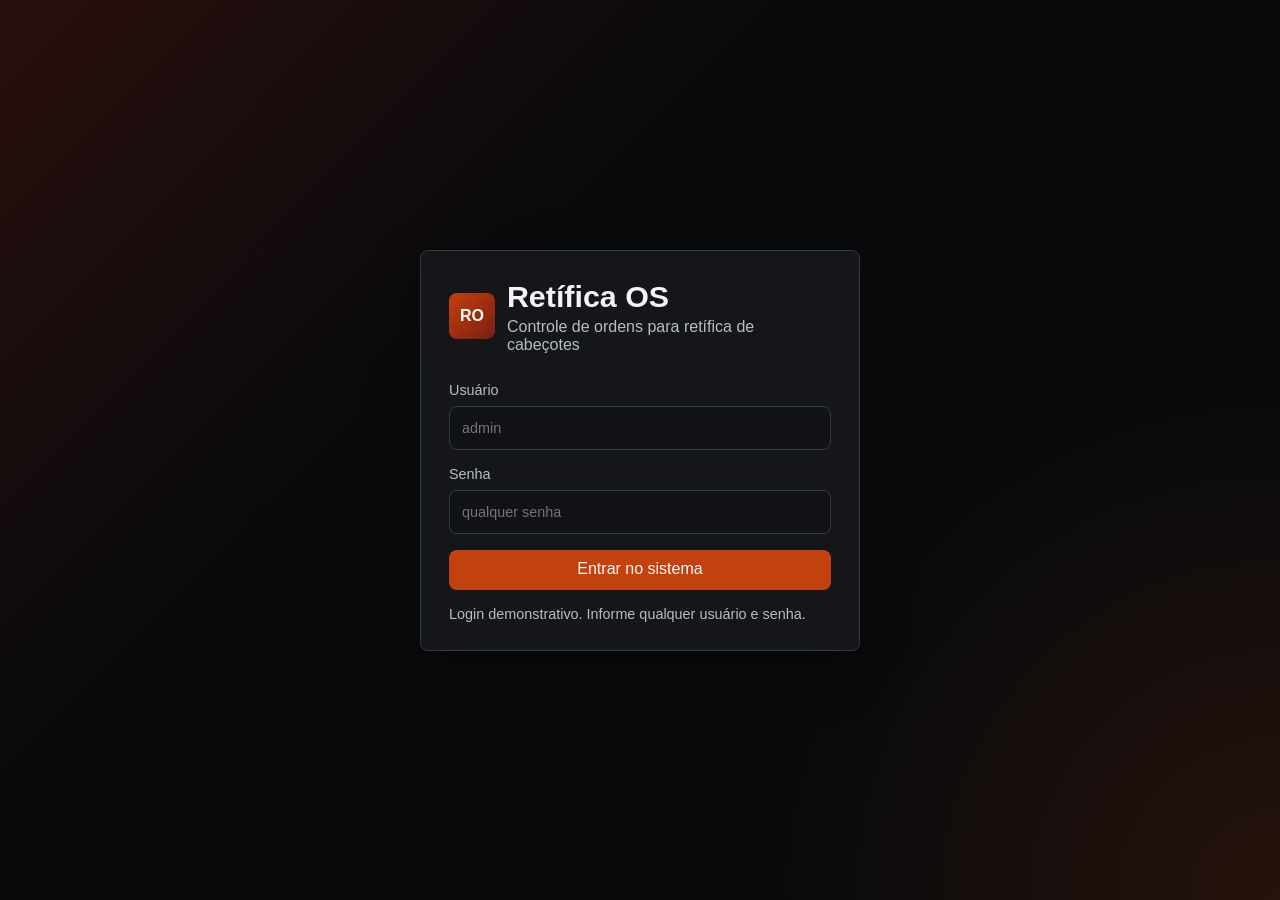
==== ajuda.html @ 6acfd4d7 "ajuste impressao os uma folha" ====
<!DOCTYPE html>
<html lang="pt-BR">
<head>
  <meta charset="UTF-8">
  <meta name="viewport" content="width=device-width, initial-scale=1.0">
  <title>Retífica OS | Ajuda</title>
  <link rel="stylesheet" href="css/style.css">
</head>
<body>
  <aside class="sidebar">
    <a class="brand-inline" href="dashboard.html"><span>RO</span> Retífica OS</a>
    <nav class="nav-menu">
      <a href="dashboard.html">Dashboard</a>
      <a href="nova-os.html">Nova OS</a>
      <a href="servicos.html">Serviços</a>
      <a href="clientes.html">Clientes</a>
      <a href="financeiro.html">Financeiro</a>
      <a href="configuracoes.html">Configurações</a>
      <a class="active" href="ajuda.html">Ajuda</a>
    </nav>
    <button class="btn btn-ghost logout-button" type="button">Sair</button>
  </aside>

  <main class="app-main">
    <header class="page-header">
      <div>
        <p class="eyebrow">Guia rápido</p>
        <h1>Como usar o sistema</h1>
      </div>
    </header>

    <section class="help-grid">
      <article class="help-card">
        <h2>Dashboard</h2>
        <p>Mostra visão geral da retífica, serviços em andamento, valores a receber e pendências.</p>
      </article>
      <article class="help-card">
        <h2>Nova OS</h2>
        <p>Cadastra uma nova ordem de serviço com cliente, veículo, peça, serviço, valores e previsão.</p>
      </article>
      <article class="help-card">
        <h2>Serviços</h2>
        <p>Lista todas as OS, permite editar, imprimir, enviar WhatsApp, alterar status e marcar como pago.</p>
      </article>
      <article class="help-card">
        <h2>Clientes</h2>
        <p>Mostra clientes agrupados por telefone e histórico completo de serviços.</p>
      </article>
      <article class="help-card">
        <h2>Financeiro</h2>
        <p>Controla recebido, pendente, OS pagas, OS parciais, exportação de relatórios e impressão.</p>
      </article>
      <article class="help-card">
        <h2>Configurações</h2>
        <p>Personaliza nome da empresa, telefone, endereço, CNPJ, logo e dados da impressão.</p>
      </article>
      <article class="help-card">
        <h2>Backup</h2>
        <p>Permite exportar e importar os dados do sistema para evitar perda.</p>
      </article>
    </section>

    <section class="content-section help-section">
      <div class="section-heading">
        <div>
          <p class="eyebrow">Operação</p>
          <h2>Fluxo recomendado</h2>
        </div>
      </div>
      <ol class="help-steps">
        <li>Cadastrar OS</li>
        <li>Atualizar status do serviço</li>
        <li>Avisar cliente pelo WhatsApp</li>
        <li>Marcar pagamento</li>
        <li>Consultar histórico</li>
        <li>Exportar relatório ou imprimir quando precisar</li>
        <li>Fazer backup regularmente</li>
      </ol>
    </section>

    <section class="content-section help-section help-warning">
      <div class="section-heading">
        <div>
          <p class="eyebrow">Atenção</p>
          <h2>Avisos importantes</h2>
        </div>
      </div>
      <ul class="help-list">
        <li>Enquanto o sistema estiver local, os dados ficam salvos neste navegador.</li>
        <li>Use o backup para guardar uma cópia dos dados.</li>
        <li>Antes de trocar de computador ou navegador, exporte um backup.</li>
        <li>Futuramente o sistema pode ser conectado à nuvem com login.</li>
      </ul>
    </section>
  </main>

  <script src="js/storage.js"></script>
  <script src="js/app.js"></script>
</body>
</html>
---- css/style.css ----
:root {
  --bg: #090a0c;
  --panel: #14171c;
  --panel-strong: #20252c;
  --line: #343a44;
  --text: #f3f4f6;
  --muted: #b6bdc8;
  --accent: #c2410c;
  --accent-dark: #7c1d12;
  --success: #22c55e;
  --warning: #f59e0b;
  --danger: #ef4444;
  --radius: 8px;
  --shadow: 0 18px 50px rgba(0, 0, 0, 0.35);
}

html {
  scroll-padding-top: 96px;
}

* {
  box-sizing: border-box;
}

body {
  margin: 0;
  min-height: 100vh;
  overflow-y: auto;
  background:
    linear-gradient(180deg, rgba(194, 65, 12, 0.08), transparent 240px),
    var(--bg);
  color: var(--text);
  font-family: Arial, Helvetica, sans-serif;
  letter-spacing: 0;
}

a {
  color: inherit;
  text-decoration: none;
}

button,
input,
select,
textarea {
  font: inherit;
}

input,
select,
textarea {
  width: 100%;
  min-height: 44px;
  margin-top: 8px;
  border: 1px solid var(--line);
  border-radius: var(--radius);
  background: #101216;
  color: var(--text);
  padding: 11px 12px;
  outline: none;
}

input[readonly] {
  color: var(--muted);
  background: #0d0f12;
}

textarea {
  resize: vertical;
}

input:focus,
select:focus,
textarea:focus {
  border-color: var(--accent);
  box-shadow: 0 0 0 3px rgba(194, 65, 12, 0.18);
}

label {
  color: var(--muted);
  font-size: 0.9rem;
}

.login-page {
  display: grid;
  place-items: center;
  padding: 24px;
  background:
    linear-gradient(135deg, rgba(124, 29, 18, 0.28), transparent 36%),
    radial-gradient(circle at bottom right, rgba(194, 65, 12, 0.16), transparent 32%),
    var(--bg);
}

.login-shell {
  width: min(100%, 440px);
}

.login-panel,
.panel,
.content-section {
  border: 1px solid var(--line);
  border-radius: var(--radius);
  background: rgba(21, 23, 27, 0.94);
  box-shadow: var(--shadow);
}

.login-panel {
  padding: 28px;
}

.brand-block,
.brand-inline {
  display: flex;
  align-items: center;
  gap: 12px;
}

.brand-block {
  margin-bottom: 28px;
}

.brand-block h1 {
  margin: 0;
  font-size: 1.9rem;
}

.brand-block p {
  margin: 4px 0 0;
  color: var(--muted);
}

.brand-mark,
.brand-inline span {
  display: inline-grid;
  place-items: center;
  width: 46px;
  height: 46px;
  border-radius: var(--radius);
  background: linear-gradient(135deg, var(--accent), var(--accent-dark));
  color: #fff;
  font-weight: 800;
}

.form-stack {
  display: grid;
  gap: 16px;
}

.helper-text {
  margin: 0;
  color: var(--muted);
  font-size: 0.9rem;
}

.btn {
  display: inline-flex;
  align-items: center;
  justify-content: center;
  min-height: 40px;
  border: 1px solid transparent;
  border-radius: var(--radius);
  padding: 9px 15px;
  color: #fff;
  cursor: pointer;
  line-height: 1.15;
  white-space: nowrap;
  transition: transform 0.18s ease, background 0.18s ease, border 0.18s ease;
}

.btn:hover {
  transform: translateY(-1px);
}

.btn-primary {
  background: var(--accent);
}

.btn-primary:hover {
  background: #ea580c;
}

.btn-secondary {
  background: var(--panel-strong);
  border-color: var(--line);
}

.btn-danger {
  background: rgba(239, 68, 68, 0.16);
  border-color: rgba(239, 68, 68, 0.38);
  color: #fecaca;
}

.btn-whatsapp {
  background: rgba(34, 197, 94, 0.16);
  border-color: rgba(34, 197, 94, 0.38);
  color: #bbf7d0;
}

.btn-ghost {
  background: transparent;
  border-color: var(--line);
}

.btn-mini {
  min-height: 36px;
  border-color: rgba(42, 47, 55, 0.9);
  background: rgba(255, 255, 255, 0.04);
  color: var(--muted);
  padding: 7px 11px;
  font-size: 0.82rem;
}

.money-value {
  display: inline-block;
  white-space: nowrap;
  word-break: keep-all;
  overflow-wrap: normal;
  hyphens: none;
}

.order-card,
.finance-order,
.client-summary,
.history-order,
.overview-card,
table {
  overflow-wrap: normal;
  word-break: normal;
  hyphens: none;
}

.order-card p,
.finance-order p,
.client-summary p,
.history-order p,
.overview-card p,
td,
th {
  overflow-wrap: normal;
  word-break: normal;
  hyphens: none;
}

.btn-mini:hover {
  color: var(--text);
  border-color: rgba(194, 65, 12, 0.5);
}

.btn-mini-success {
  border-color: rgba(34, 197, 94, 0.32);
  background: rgba(34, 197, 94, 0.12);
  color: #bbf7d0;
}

.btn-mini-danger {
  border-color: rgba(239, 68, 68, 0.32);
  background: rgba(239, 68, 68, 0.12);
  color: #fecaca;
}

.btn-mini-whatsapp {
  border-color: rgba(34, 197, 94, 0.32);
  background: rgba(34, 197, 94, 0.12);
  color: #bbf7d0;
}

.sidebar {
  position: sticky;
  top: 0;
  z-index: 10;
  display: flex;
  align-items: center;
  gap: 16px;
  min-height: 72px;
  padding: 14px 18px;
  border-bottom: 1px solid var(--line);
  background: rgba(11, 12, 14, 0.96);
  backdrop-filter: blur(12px);
}

.brand-inline {
  margin-right: auto;
  font-weight: 800;
}

.brand-inline span {
  width: 38px;
  height: 38px;
  font-size: 0.85rem;
}

.nav-menu {
  display: flex;
  gap: 6px;
  overflow-x: auto;
}

.nav-menu a {
  border-radius: var(--radius);
  color: var(--muted);
  padding: 10px 12px;
  white-space: nowrap;
}

.nav-menu a.active,
.nav-menu a:hover {
  background: var(--panel-strong);
  color: var(--text);
}

.app-main {
  width: min(1180px, 100%);
  margin: 0 auto;
  overflow: visible;
  padding: 36px 18px 96px;
}

.main-content {
  overflow: visible;
}

.page-header,
.section-heading {
  display: flex;
  align-items: center;
  justify-content: space-between;
  gap: 16px;
  margin-bottom: 24px;
}

.page-header {
  min-height: 54px;
}

.page-header .btn {
  flex: 0 0 auto;
}

.page-header h1,
.section-heading h2 {
  margin: 0;
}

.eyebrow {
  margin: 0 0 6px;
  color: var(--accent);
  font-size: 0.78rem;
  font-weight: 800;
  text-transform: uppercase;
}

.metrics-grid,
.orders-grid {
  display: grid;
  gap: 14px;
}

.metrics-grid {
  grid-template-columns: repeat(auto-fit, minmax(210px, 1fr));
  margin-bottom: 24px;
}

.metric-card,
.order-card,
.client-card {
  border: 1px solid var(--line);
  border-radius: var(--radius);
  background: linear-gradient(180deg, rgba(28, 32, 38, 0.96), rgba(18, 20, 24, 0.96));
  padding: 18px;
}

.metric-card {
  position: relative;
  overflow: hidden;
  min-height: 118px;
  padding: 20px 20px 18px;
}

.metric-card::before {
  content: "";
  position: absolute;
  inset: 0 auto 0 0;
  width: 4px;
  background: var(--accent);
}

.metric-card.alert::before {
  background: var(--warning);
}

.metric-card.alert {
  border-color: rgba(245, 158, 11, 0.42);
}

.metric-card.alert::after {
  border-color: rgba(245, 158, 11, 0.28);
  background: rgba(245, 158, 11, 0.12);
}

.metric-card.success::before {
  background: var(--success);
}

.metric-card.success::after {
  border-color: rgba(34, 197, 94, 0.26);
  background: rgba(34, 197, 94, 0.1);
}

.metric-card.warning::before {
  background: var(--warning);
}

.metric-card.danger::before {
  background: var(--danger);
}

.metric-card.danger {
  border-color: rgba(239, 68, 68, 0.42);
}

.metric-card::after {
  content: "";
  position: absolute;
  right: 16px;
  top: 16px;
  width: 38px;
  height: 38px;
  border: 1px solid rgba(194, 65, 12, 0.24);
  border-radius: var(--radius);
  background: rgba(194, 65, 12, 0.1);
}

.metric-card span {
  color: var(--muted);
  font-size: 0.88rem;
}

.metric-card strong {
  display: block;
  margin-top: 10px;
  padding-right: 44px;
  font-size: clamp(1.55rem, 3vw, 2rem);
  line-height: 1.1;
  overflow-wrap: normal;
}

.content-section {
  padding: 18px;
}

.content-section:last-child {
  margin-bottom: 36px;
}

.overview-section,
.demo-section {
  margin-bottom: 18px;
}

.overview-section {
  overflow: visible;
}

.overview-grid {
  display: grid;
  grid-template-columns: repeat(4, minmax(180px, 1fr));
  gap: 14px;
}

.overview-card {
  border: 1px solid rgba(52, 58, 68, 0.92);
  border-radius: var(--radius);
  background: rgba(9, 10, 12, 0.34);
  min-width: 0;
  min-height: 126px;
  padding: 15px;
}

.overview-card span {
  color: var(--muted);
  font-size: 0.78rem;
  font-weight: 800;
  text-transform: uppercase;
}

.overview-card strong {
  display: block;
  margin-top: 8px;
  font-size: 1.35rem;
  line-height: 1.1;
  min-width: 0;
  overflow: hidden;
  text-overflow: ellipsis;
  white-space: nowrap;
}

.overview-card p {
  display: -webkit-box;
  -webkit-box-orient: vertical;
  -webkit-line-clamp: 2;
  overflow: hidden;
  margin: 8px 0 0;
  color: var(--muted);
  font-size: 0.88rem;
  line-height: 1.35;
  word-break: normal;
  overflow-wrap: normal;
  hyphens: none;
}

.demo-section {
  display: flex;
  align-items: center;
  justify-content: space-between;
  gap: 18px;
  border-style: dashed;
  background: rgba(20, 23, 28, 0.72);
  padding: 20px;
}

.demo-section h2,
.demo-section p {
  margin: 0;
}

.demo-section p {
  margin-top: 6px;
  color: var(--muted);
  line-height: 1.45;
  max-width: 640px;
}

.demo-actions {
  display: flex;
  flex-wrap: wrap;
  justify-content: flex-end;
  gap: 10px;
  flex: 0 0 auto;
}

.demo-actions .btn {
  white-space: nowrap;
}

.section-heading a {
  color: var(--accent);
  font-weight: 700;
}

.table-wrap {
  overflow-x: auto;
  margin-bottom: 8px;
  padding-bottom: 10px;
  -webkit-overflow-scrolling: touch;
}

.table-wrap table {
  min-width: 760px;
}

table {
  width: 100%;
  border-collapse: collapse;
  table-layout: auto;
}

th,
td {
  border-bottom: 1px solid var(--line);
  padding: 13px 10px;
  text-align: left;
  vertical-align: middle;
}

th:first-child,
td:first-child {
  min-width: 128px;
  white-space: nowrap;
  word-break: keep-all;
  overflow-wrap: normal;
  hyphens: none;
}

td:first-child {
  color: #fed7aa;
  font-weight: 800;
}

td .badge + .badge,
td .badge + span.badge {
  margin-left: 6px;
}

th {
  color: var(--muted);
  font-size: 0.85rem;
}

.os-form {
  display: grid;
  gap: 16px;
}

.form-section {
  border: 1px solid var(--line);
  border-radius: var(--radius);
  background: linear-gradient(180deg, rgba(28, 32, 38, 0.96), rgba(18, 20, 24, 0.96));
  box-shadow: var(--shadow);
  padding: 18px;
}

.form-section-title {
  display: flex;
  align-items: center;
  gap: 10px;
  margin-bottom: 16px;
}

.form-section-title span {
  display: inline-grid;
  place-items: center;
  width: 34px;
  height: 34px;
  border-radius: var(--radius);
  background: rgba(194, 65, 12, 0.16);
  color: #fed7aa;
  font-size: 0.8rem;
  font-weight: 800;
}

.form-section-title h2 {
  margin: 0;
  font-size: 1.05rem;
}

.form-grid {
  display: grid;
  grid-template-columns: repeat(2, minmax(0, 1fr));
  gap: 16px;
  padding: 0;
}

.full-width {
  grid-column: 1 / -1;
}

.form-actions {
  display: flex;
  flex-wrap: wrap;
  align-items: center;
  gap: 10px;
}

.settings-logo-row {
  display: flex;
  align-items: center;
  gap: 18px;
}

.logo-preview {
  display: grid;
  flex: 0 0 auto;
  place-items: center;
  width: 96px;
  height: 96px;
  border: 1px solid rgba(194, 65, 12, 0.34);
  border-radius: var(--radius);
  background: rgba(194, 65, 12, 0.14);
  color: #fed7aa;
  font-size: 1.2rem;
  font-weight: 800;
  overflow: hidden;
}

.logo-preview img {
  width: 100%;
  height: 100%;
  object-fit: contain;
  background: #fff;
}

.file-button {
  position: relative;
  overflow: hidden;
}

.file-button input {
  position: absolute;
  inset: 0;
  opacity: 0;
  cursor: pointer;
}

.sticky-actions {
  position: sticky;
  bottom: 0;
  z-index: 5;
  margin-top: 2px;
  padding: 14px;
  border: 1px solid var(--line);
  border-radius: var(--radius);
  background: rgba(11, 12, 14, 0.94);
  backdrop-filter: blur(12px);
}

.filter-bar {
  display: flex;
  flex-wrap: wrap;
  align-items: end;
  gap: 14px;
  margin-bottom: 22px;
  padding: 16px;
  border: 1px solid var(--line);
  border-radius: var(--radius);
  background: linear-gradient(180deg, rgba(28, 32, 38, 0.96), rgba(18, 20, 24, 0.96));
}

.filter-bar label {
  min-width: 220px;
}

.wide-label {
  flex: 1;
}

.services-toolbar .search-label {
  flex-basis: 100%;
}

.orders-grid {
  grid-template-columns: repeat(auto-fit, minmax(min(100%, 390px), 500px));
  align-items: stretch;
  justify-content: start;
}

.compact-grid {
  grid-template-columns: repeat(auto-fit, minmax(240px, 1fr));
}

.finance-section {
  padding: 18px;
}

.reports-section,
.backup-section {
  margin-bottom: 22px;
}

.reports-section .section-heading,
.backup-section .section-heading {
  align-items: flex-start;
  margin-bottom: 16px;
}

.reports-section .section-heading p:not(.eyebrow),
.backup-section .section-heading p:not(.eyebrow) {
  margin: 6px 0 0;
  color: var(--muted);
  line-height: 1.45;
}

.reports-grid,
.backup-actions {
  display: grid;
  grid-template-columns: repeat(4, minmax(0, 1fr));
  gap: 10px;
}

.reports-subtitle {
  margin: 16px 0 10px;
  color: var(--muted);
  font-size: 0.82rem;
  letter-spacing: 0;
  text-transform: uppercase;
}

.reports-print-grid {
  grid-template-columns: repeat(2, minmax(0, 1fr));
}

.backup-actions {
  grid-template-columns: repeat(3, minmax(0, 1fr));
}

.reports-grid .btn,
.backup-actions .btn {
  min-height: 48px;
  border-color: rgba(194, 65, 12, 0.22);
  background: rgba(9, 10, 12, 0.34);
  color: var(--text);
}

.reports-grid .btn:hover,
.backup-actions .btn:hover {
  border-color: rgba(194, 65, 12, 0.56);
  background: rgba(194, 65, 12, 0.13);
}

.report-feedback {
  min-height: 20px;
  margin: 12px 0 0;
  color: #86efac;
  font-size: 0.88rem;
  font-weight: 700;
  opacity: 0;
  transition: opacity 0.18s ease;
}

.report-feedback.is-visible {
  opacity: 1;
}

.app-toast {
  position: fixed;
  right: 18px;
  bottom: 18px;
  z-index: 50;
  max-width: min(420px, calc(100vw - 36px));
  border: 1px solid rgba(34, 197, 94, 0.34);
  border-radius: var(--radius);
  background: rgba(13, 18, 16, 0.96);
  box-shadow: var(--shadow);
  color: #bbf7d0;
  padding: 12px 14px;
  font-size: 0.92rem;
  font-weight: 700;
  opacity: 0;
  pointer-events: none;
  transform: translateY(10px);
  transition: opacity 0.18s ease, transform 0.18s ease;
}

.app-toast.is-visible {
  opacity: 1;
  transform: translateY(0);
}

.sr-only {
  position: absolute;
  width: 1px;
  height: 1px;
  margin: -1px;
  border: 0;
  padding: 0;
  overflow: hidden;
  clip: rect(0, 0, 0, 0);
  white-space: nowrap;
}

.finance-list {
  display: grid;
  gap: 14px;
}

.finance-order {
  border: 1px solid var(--line);
  border-radius: var(--radius);
  background: linear-gradient(180deg, rgba(28, 32, 38, 0.96), rgba(18, 20, 24, 0.96));
  padding: 16px;
}

.finance-order.has-pending {
  border-left: 4px solid var(--warning);
}

.finance-order-head {
  display: flex;
  align-items: flex-start;
  justify-content: space-between;
  gap: 14px;
  margin-bottom: 12px;
}

.finance-order-head h3 {
  margin: 0;
  font-size: 1.16rem;
}

.finance-order-head p {
  margin: 4px 0 0;
  color: var(--muted);
  white-space: nowrap;
  word-break: keep-all;
  overflow-wrap: normal;
  hyphens: none;
}

.clients-layout {
  display: grid;
  grid-template-columns: minmax(340px, 0.85fr) minmax(520px, 1.4fr);
  gap: 20px;
  align-items: stretch;
}

.client-list-panel,
.client-history-panel {
  display: flex;
  flex-direction: column;
  min-height: 0;
  border: 1px solid var(--line);
  border-radius: var(--radius);
  background: rgba(21, 23, 27, 0.72);
  box-shadow: var(--shadow);
}

.client-list-panel {
  max-height: calc(100vh - 300px);
  min-height: 520px;
  overflow: hidden;
}

.clientes-panel {
  max-height: calc(100vh - 300px);
  overflow-y: auto;
}

.client-history-panel,
.historico-panel,
.history-panel,
.history-list,
.client-history,
.history-content,
.historico-list,
.historico-content {
  height: auto !important;
  max-height: none !important;
  overflow: visible !important;
  overflow-y: visible !important;
}

.compact-heading {
  flex: 0 0 auto;
  margin-bottom: 0;
  border-bottom: 1px solid rgba(52, 58, 68, 0.86);
  padding: 14px 15px;
}

.compact-heading h2 {
  font-size: 1rem;
}

.clients-list {
  display: grid;
  align-content: start;
  flex: 1 1 auto;
  gap: 12px;
  min-height: 0;
  overflow-y: auto;
  padding: 14px;
  scrollbar-color: rgba(194, 65, 12, 0.5) rgba(9, 10, 12, 0.3);
  scrollbar-width: thin;
}

.clients-list::-webkit-scrollbar {
  width: 8px;
}

.clients-list::-webkit-scrollbar-track {
  background: rgba(9, 10, 12, 0.3);
}

.clients-list::-webkit-scrollbar-thumb {
  border-radius: 999px;
  background: rgba(194, 65, 12, 0.5);
}

.client-summary {
  display: block;
  width: 100%;
  border: 1px solid var(--line);
  border-radius: var(--radius);
  background: linear-gradient(180deg, rgba(28, 32, 38, 0.96), rgba(18, 20, 24, 0.96));
  color: var(--text);
  padding: 15px;
  text-align: left;
  transition: border-color 0.18s ease, transform 0.18s ease, box-shadow 0.18s ease;
}

.client-summary:hover,
.client-summary.is-active {
  border-color: rgba(194, 65, 12, 0.72);
  box-shadow: var(--shadow);
  transform: translateY(-1px);
}

.client-summary.has-pending {
  border-left: 4px solid var(--warning);
}

.client-summary h3,
.client-history-header h3 {
  margin: 0;
  font-size: 1.15rem;
}

.client-summary p,
.client-history-header p {
  margin: 4px 0 0;
  color: var(--muted);
  line-height: 1.35;
}

.client-history-header p,
.order-card .order-info-grid span:first-child,
.finance-order-head p {
  white-space: nowrap;
  word-break: keep-all;
  overflow-wrap: normal;
  hyphens: none;
}

.client-summary p strong {
  color: var(--text);
}

.client-summary .group-hint,
.client-summary .also-known {
  font-size: 0.84rem;
}

.client-summary .also-known {
  border-left: 3px solid rgba(194, 65, 12, 0.72);
  margin-top: 8px;
  padding-left: 9px;
  color: #fed7aa;
}

.client-summary-grid {
  display: grid;
  grid-template-columns: repeat(2, minmax(0, 1fr));
  gap: 8px;
  margin-top: 10px;
}

.client-summary-grid span {
  border: 1px solid rgba(42, 47, 55, 0.86);
  border-radius: var(--radius);
  background: rgba(11, 12, 14, 0.28);
  min-width: 0;
  padding: 8px 9px;
}

.client-summary-grid strong {
  display: block;
  margin-bottom: 4px;
  color: var(--muted);
  font-size: 0.7rem;
  text-transform: uppercase;
}

.client-pending-label,
.client-alert {
  display: inline-flex;
  align-items: center;
  gap: 4px;
  width: fit-content;
  margin-top: 12px;
  border: 1px solid rgba(245, 158, 11, 0.34);
  border-radius: 999px;
  background: rgba(245, 158, 11, 0.12);
  color: #fbbf24;
  padding: 6px 10px;
  font-size: 0.8rem;
  font-weight: 800;
}

.client-pending-label.success {
  border-color: rgba(34, 197, 94, 0.34);
  background: rgba(34, 197, 94, 0.12);
  color: #86efac;
}

.client-summary-footer {
  display: flex;
  flex-wrap: wrap;
  align-items: center;
  justify-content: space-between;
  gap: 10px;
  margin-top: 12px;
}

.client-summary-footer .btn {
  margin-left: auto;
}

.client-summary-footer .client-pending-label {
  margin-top: 0;
}

.client-alert {
  margin-top: 0;
}

.client-alert.success {
  border-color: rgba(34, 197, 94, 0.34);
  background: rgba(34, 197, 94, 0.12);
  color: #86efac;
}

.client-history-panel {
  position: static;
}

.client-history-content {
  display: grid;
  align-content: start;
  flex: 0 1 auto;
  gap: 14px;
  min-height: 0;
  height: auto !important;
  max-height: none !important;
  overflow: visible !important;
  overflow-y: visible !important;
  padding: 14px;
}

.client-history-panel > .empty-state {
  flex: 0 1 auto;
  min-height: 0;
  height: auto !important;
  max-height: none !important;
  margin: 14px;
  overflow: visible !important;
  overflow-y: visible !important;
}

.client-history-header,
.history-order {
  border: 1px solid var(--line);
  border-radius: var(--radius);
  background: linear-gradient(180deg, rgba(28, 32, 38, 0.96), rgba(18, 20, 24, 0.96));
  padding: 15px;
}

.client-history-header {
  display: flex;
  align-items: flex-start;
  justify-content: space-between;
  gap: 14px;
}

.history-order.has-pending {
  border-left: 4px solid var(--warning);
}

.history-order-head {
  display: flex;
  flex-wrap: wrap;
  gap: 8px;
  margin-bottom: 10px;
}

.history-order .order-info-grid {
  grid-template-columns: repeat(auto-fit, minmax(168px, 1fr));
  gap: 8px;
}

.history-order .order-info-grid span {
  padding: 9px 10px;
}

.history-order .order-info-grid .badge {
  margin-top: 1px;
}

.history-order .money-value,
.client-summary-grid .money-value,
.client-alert .money-value {
  white-space: nowrap;
  word-break: keep-all;
  overflow-wrap: normal;
  hyphens: none;
}

.history-notes {
  margin-top: 10px;
  border: 1px solid rgba(42, 47, 55, 0.86);
  border-radius: var(--radius);
  background: rgba(11, 12, 14, 0.28);
  padding: 10px;
}

.history-notes-grid {
  display: grid;
  grid-template-columns: repeat(2, minmax(0, 1fr));
  gap: 8px;
}

.history-notes strong {
  display: block;
  margin-bottom: 6px;
  color: var(--muted);
  font-size: 0.72rem;
  text-transform: uppercase;
}

.history-notes p {
  margin: 0;
  color: var(--text);
}

.order-card h3,
.client-card h3 {
  margin: 0 0 10px;
}

.order-card {
  display: flex;
  flex-direction: column;
  border-top: 3px solid rgba(194, 65, 12, 0.72);
  border-color: rgba(52, 58, 68, 0.94);
  width: 100%;
  max-width: 500px;
  min-height: 100%;
  padding: 16px;
  transition: border-color 0.18s ease, transform 0.18s ease, box-shadow 0.18s ease;
}

.order-card:hover {
  transform: translateY(-2px);
  box-shadow: var(--shadow);
}

.order-card.is-late {
  border-color: rgba(239, 68, 68, 0.68);
  box-shadow: 0 0 0 1px rgba(239, 68, 68, 0.16), var(--shadow);
}

.order-card.waiting-approval {
  border-color: rgba(245, 158, 11, 0.74);
  box-shadow: 0 0 0 1px rgba(245, 158, 11, 0.18), var(--shadow);
}

.order-card-head {
  display: flex;
  align-items: flex-start;
  justify-content: space-between;
  gap: 10px;
  margin-bottom: 10px;
}

.os-number {
  display: inline-flex;
  flex: 0 0 auto;
  margin-bottom: 8px;
  border: 1px solid rgba(194, 65, 12, 0.34);
  border-radius: 999px;
  background: rgba(194, 65, 12, 0.14);
  color: #fed7aa;
  padding: 5px 10px;
  font-size: 0.78rem;
  font-weight: 800;
  text-transform: uppercase;
  white-space: nowrap;
  word-break: keep-all;
  overflow-wrap: normal;
  hyphens: none;
}

.order-card h3 {
  font-size: 1.14rem;
  line-height: 1.2;
}

.order-meta {
  display: grid;
  gap: 7px;
  color: var(--muted);
  font-size: 0.92rem;
}

.order-meta strong {
  color: var(--text);
}

.order-info-grid {
  display: grid;
  grid-template-columns: repeat(2, minmax(0, 1fr));
  gap: 8px;
  margin-top: 8px;
}

.order-info-grid span,
.order-values span {
  min-width: 0;
  border: 1px solid rgba(42, 47, 55, 0.86);
  border-radius: var(--radius);
  background: rgba(11, 12, 14, 0.32);
  color: var(--text);
  padding: 9px;
  overflow-wrap: normal;
  word-break: normal;
  hyphens: none;
}

.order-info-grid strong,
.order-values strong {
  display: block;
  margin-bottom: 5px;
  color: var(--muted);
  font-size: 0.72rem;
  text-transform: uppercase;
}

.order-values {
  display: grid;
  grid-template-columns: repeat(3, minmax(0, 1fr));
  gap: 8px;
  margin-top: 10px;
}

.order-values span {
  font-weight: 800;
}

.order-values .value-pending {
  border-color: rgba(245, 158, 11, 0.34);
  background: rgba(245, 158, 11, 0.1);
  color: #fbbf24;
}

.order-values .value-paid {
  border-color: rgba(34, 197, 94, 0.34);
  background: rgba(34, 197, 94, 0.1);
  color: #86efac;
}

.status-row {
  display: flex;
  flex-wrap: wrap;
  gap: 8px;
  margin-top: 10px;
}

.card-actions {
  display: flex;
  flex-wrap: wrap;
  gap: 8px;
  margin-top: 14px;
}

.order-card .card-actions {
  display: grid;
  grid-template-columns: repeat(2, minmax(0, 1fr));
  margin-top: auto;
  padding-top: 12px;
}

.quick-actions {
  display: grid;
  grid-template-columns: repeat(auto-fit, minmax(118px, 1fr));
  gap: 8px;
  margin-top: 10px;
  padding-top: 10px;
  border-top: 1px solid rgba(42, 47, 55, 0.72);
}

.order-card .card-actions .btn,
.quick-actions .btn {
  width: 100%;
  min-width: 0;
}

.badge {
  display: inline-flex;
  flex: 0 0 auto;
  align-items: center;
  justify-content: center;
  min-height: 28px;
  width: fit-content;
  border: 1px solid transparent;
  border-radius: 999px;
  padding: 5px 9px;
  background: #252a32;
  color: var(--muted);
  font-size: 0.78rem;
  font-weight: 700;
  text-transform: capitalize;
  white-space: nowrap;
  word-break: keep-all;
  overflow-wrap: normal;
  hyphens: none;
}

.badge.demo {
  border: 1px solid rgba(194, 65, 12, 0.32);
  background: rgba(194, 65, 12, 0.12);
  color: #fed7aa;
}

.badge.success {
  border-color: rgba(34, 197, 94, 0.26);
  background: rgba(34, 197, 94, 0.12);
  color: var(--success);
}

.badge.warning {
  border-color: rgba(245, 158, 11, 0.28);
  background: rgba(245, 158, 11, 0.14);
  color: var(--warning);
}

.badge.info {
  border-color: rgba(148, 163, 184, 0.32);
  background: rgba(148, 163, 184, 0.14);
  color: #cbd5e1;
}

.badge.danger {
  border-color: rgba(239, 68, 68, 0.26);
  background: rgba(239, 68, 68, 0.12);
  color: var(--danger);
}

.empty-state {
  border: 1px dashed var(--line);
  border-radius: var(--radius);
  padding: 24px;
  color: var(--muted);
  text-align: center;
}

.help-grid {
  display: grid;
  grid-template-columns: repeat(auto-fit, minmax(240px, 1fr));
  gap: 14px;
  margin-bottom: 22px;
}

.help-card {
  border: 1px solid var(--line);
  border-radius: var(--radius);
  background: linear-gradient(180deg, rgba(28, 32, 38, 0.96), rgba(18, 20, 24, 0.96));
  min-height: 138px;
  padding: 17px;
}

.help-card h2 {
  margin: 0 0 8px;
  font-size: 1.05rem;
}

.help-card p,
.help-list,
.help-steps {
  color: var(--muted);
  line-height: 1.5;
}

.help-card p {
  margin: 0;
}

.help-section {
  margin-bottom: 22px;
}

.help-steps,
.help-list {
  margin: 0;
  padding-left: 22px;
}

.help-steps li,
.help-list li {
  margin: 8px 0;
}

.help-warning {
  border-color: rgba(245, 158, 11, 0.36);
  background: rgba(245, 158, 11, 0.08);
}

@media (max-width: 820px) {
  html {
    scroll-padding-top: 180px;
  }

  .sidebar {
    align-items: stretch;
    flex-direction: column;
  }

  .brand-inline,
  .logout-button {
    margin-right: 0;
  }

  .nav-menu {
    padding-bottom: 4px;
  }

  .page-header {
    align-items: flex-start;
    flex-direction: column;
    gap: 12px;
  }

  .form-grid {
    grid-template-columns: 1fr;
  }

  .sticky-actions {
    position: static;
  }

  .clients-layout {
    grid-template-columns: 1fr;
  }

  .client-list-panel,
  .client-history-panel {
    height: auto;
    min-height: 0;
    max-height: none;
    overflow: visible;
  }

  .clients-list,
  .client-history-content {
    max-height: none;
    overflow: visible;
  }

  .client-history-panel > .empty-state {
    overflow: visible;
  }

  .overview-grid {
    grid-template-columns: repeat(2, minmax(0, 1fr));
  }

  .demo-section {
    align-items: flex-start;
    flex-direction: column;
  }

  .demo-actions {
    justify-content: flex-start;
    width: 100%;
  }

  .reports-grid {
    grid-template-columns: repeat(2, minmax(0, 1fr));
  }

  .backup-actions {
    grid-template-columns: repeat(2, minmax(0, 1fr));
  }

  .orders-grid {
    grid-template-columns: repeat(auto-fit, minmax(min(100%, 360px), 1fr));
  }

  .order-card {
    max-width: none;
  }

  .quick-actions {
    grid-template-columns: repeat(2, minmax(0, 1fr));
  }
}

@media (max-width: 520px) {
  .app-main {
    padding-inline: 12px;
  }

  .login-panel,
  .panel,
  .content-section {
    padding: 16px;
  }

  .form-section {
    padding: 16px;
  }

  .filter-bar label {
    min-width: 100%;
  }

  .btn {
    width: 100%;
  }

  .app-toast {
    right: 12px;
    bottom: 12px;
    max-width: calc(100vw - 24px);
  }

  .orders-grid {
    grid-template-columns: 1fr;
  }

  .reports-grid {
    grid-template-columns: 1fr;
  }

  .backup-actions {
    grid-template-columns: 1fr;
  }

  .order-info-grid,
  .order-values {
    grid-template-columns: 1fr;
  }

  .order-card .card-actions,
  .quick-actions {
    grid-template-columns: 1fr;
  }

  .overview-grid {
    grid-template-columns: 1fr;
  }

  .client-summary-grid {
    grid-template-columns: 1fr;
  }

  .client-history-header {
    flex-direction: column;
  }

  .history-notes-grid {
    grid-template-columns: 1fr;
  }

  .finance-order-head {
    flex-direction: column;
  }
}

@media print {
  body {
    background: #fff !important;
    color: #000 !important;
    font-family: Arial, sans-serif;
  }

  .no-print,
  nav,
  header,
  .navbar,
  button {
    display: none !important;
  }

  .print-area {
    width: 100%;
    max-width: 100%;
  }

  table {
    width: 100%;
    border-collapse: collapse;
    font-size: 11px;
  }

  th,
  td {
    border: 1px solid #999;
    padding: 5px;
    word-break: normal;
    overflow-wrap: normal;
  }

  th {
    background: #eee !important;
    color: #000 !important;
  }

  @page {
    size: A4 landscape;
    margin: 10mm;
  }
}
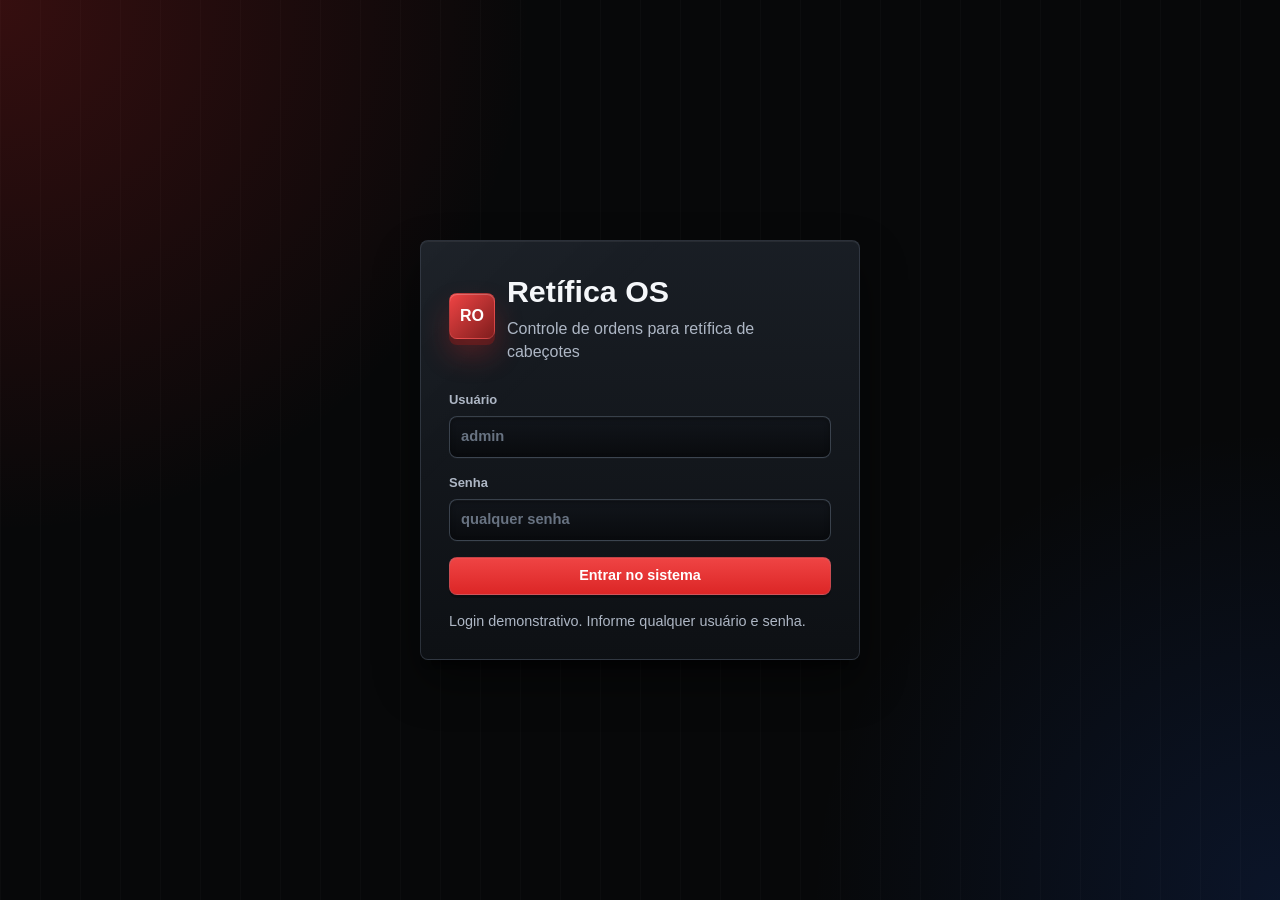
==== commit 7714eb9a: "impressao" ====
--- a/ajuda.html
+++ b/ajuda.html
@@ -7,7 +7,7 @@
   <link rel="stylesheet" href="css/style.css">
 </head>
 <body>
-  <aside class="sidebar">
+  <aside class="sidebar site-header">
     <a class="brand-inline" href="dashboard.html"><span>RO</span> Retífica OS</a>
     <nav class="nav-menu">
       <a href="dashboard.html">Dashboard</a>
--- a/css/style.css
+++ b/css/style.css
@@ -1,21 +1,48 @@
 :root {
-  --bg: #090a0c;
-  --panel: #14171c;
-  --panel-strong: #20252c;
-  --line: #343a44;
-  --text: #f3f4f6;
-  --muted: #b6bdc8;
-  --accent: #c2410c;
-  --accent-dark: #7c1d12;
-  --success: #22c55e;
-  --warning: #f59e0b;
-  --danger: #ef4444;
+  --bg: #070809;
+  --bg-soft: #0b0d10;
+  --panel: #121519;
+  --panel-raised: #171b21;
+  --panel-strong: #20252d;
+  --card: #15191f;
+  --card-strong: #1c222a;
+  --field: #0d1014;
+  --field-focus: #11161c;
+  --line: #303640;
+  --line-soft: rgba(75, 85, 99, 0.48);
+  --line-strong: #47515f;
+  --text: #f5f7fa;
+  --muted: #aeb7c5;
+  --muted-soft: #7f8997;
+  --primary: #dc2626;
+  --primary-strong: #ef4444;
+  --primary-dark: #7f1d1d;
+  --accent: #2563eb;
+  --accent-soft: rgba(37, 99, 235, 0.16);
+  --copper: #1d4ed8;
+  --success: #2fbf71;
+  --warning: #f2a51a;
+  --danger: #e05252;
+  --info: #7dd3fc;
   --radius: 8px;
-  --shadow: 0 18px 50px rgba(0, 0, 0, 0.35);
-}
-
+  --shadow: 0 18px 44px rgba(0, 0, 0, 0.42);
+  --shadow-soft: 0 10px 28px rgba(0, 0, 0, 0.26);
+  --shadow-inset: inset 0 1px 0 rgba(255, 255, 255, 0.045);
+  --shadow-3d: 0 1px 0 rgba(255, 255, 255, 0.06) inset, 0 10px 0 rgba(0, 0, 0, 0.16), 0 22px 46px rgba(0, 0, 0, 0.44);
+  --shadow-3d-hover: 0 1px 0 rgba(255, 255, 255, 0.08) inset, 0 14px 0 rgba(0, 0, 0, 0.13), 0 30px 58px rgba(0, 0, 0, 0.5);
+  --edge-light: rgba(255, 255, 255, 0.075);
+  --edge-dark: rgba(0, 0, 0, 0.36);
+  --glow: 0 0 0 1px rgba(37, 99, 235, 0.14), 0 16px 42px rgba(37, 99, 235, 0.1);
+  --max-content: 1240px;
+  --site-header-height: 76px;
+  --order-action-dock-height: 76px;
+}
 html {
-  scroll-padding-top: 96px;
+  min-height: 100%;
+  overflow-x: hidden;
+  overflow-y: auto;
+  scroll-padding-top: calc(var(--site-header-height) + 16px);
+  scroll-padding-bottom: calc(var(--order-action-dock-height) + 24px);
 }
 
 * {
@@ -24,14 +51,44 @@
 
 body {
   margin: 0;
-  min-height: 100vh;
-  overflow-y: auto;
+  min-height: 100%;
+  overflow-x: hidden;
+  overflow-y: visible;
   background:
-    linear-gradient(180deg, rgba(194, 65, 12, 0.08), transparent 240px),
+    radial-gradient(circle at 16% 0%, rgba(220, 38, 38, 0.16), transparent 30vw),
+    linear-gradient(180deg, rgba(37, 99, 235, 0.08), transparent 320px),
+    linear-gradient(90deg, rgba(255, 255, 255, 0.018) 1px, transparent 1px),
     var(--bg);
+  background-size: auto, auto, 38px 38px, auto;
   color: var(--text);
-  font-family: Arial, Helvetica, sans-serif;
+  font-family: Inter, "Segoe UI", Roboto, Arial, Helvetica, sans-serif;
   letter-spacing: 0;
+  line-height: 1.45;
+  text-rendering: optimizeLegibility;
+}
+
+::selection {
+  background: rgba(37, 99, 235, 0.34);
+  color: #eff6ff;
+}
+
+::-webkit-scrollbar {
+  width: 10px;
+  height: 10px;
+}
+
+::-webkit-scrollbar-track {
+  background: #090b0e;
+}
+
+::-webkit-scrollbar-thumb {
+  border: 2px solid #090b0e;
+  border-radius: 999px;
+  background: #39414d;
+}
+
+::-webkit-scrollbar-thumb:hover {
+  background: #1d4ed8;
 }
 
 a {
@@ -50,45 +107,59 @@
 select,
 textarea {
   width: 100%;
-  min-height: 44px;
+  min-height: 46px;
   margin-top: 8px;
-  border: 1px solid var(--line);
+  border: 1px solid var(--line-soft);
   border-radius: var(--radius);
-  background: #101216;
+  background: linear-gradient(180deg, rgba(17, 21, 27, 0.98), rgba(10, 12, 15, 0.98));
   color: var(--text);
-  padding: 11px 12px;
+  box-shadow: inset 0 2px 5px rgba(0, 0, 0, 0.34), inset 0 1px 0 rgba(255, 255, 255, 0.045), 0 1px 0 rgba(255, 255, 255, 0.025);
+  padding: 11px 13px;
   outline: none;
+  transition: border-color 0.18s ease, box-shadow 0.18s ease, background 0.18s ease;
 }
 
 input[readonly] {
-  color: var(--muted);
-  background: #0d0f12;
+  color: #c9d1dc;
+  background: #0a0d10;
 }
 
 textarea {
   resize: vertical;
+  min-height: 108px;
 }
 
 input:focus,
 select:focus,
 textarea:focus {
-  border-color: var(--accent);
-  box-shadow: 0 0 0 3px rgba(194, 65, 12, 0.18);
+  border-color: rgba(96, 165, 250, 0.86);
+  background: var(--field-focus);
+  box-shadow: 0 0 0 3px rgba(37, 99, 235, 0.18), inset 0 2px 5px rgba(0, 0, 0, 0.32), 0 10px 22px rgba(37, 99, 235, 0.12);
 }
 
 label {
   color: var(--muted);
-  font-size: 0.9rem;
+  font-size: 0.86rem;
+  font-weight: 700;
+}
+
+input::placeholder,
+textarea::placeholder {
+  color: #687382;
 }
 
 .login-page {
   display: grid;
   place-items: center;
+  min-height: 100vh;
+  min-height: 100dvh;
   padding: 24px;
   background:
-    linear-gradient(135deg, rgba(124, 29, 18, 0.28), transparent 36%),
-    radial-gradient(circle at bottom right, rgba(194, 65, 12, 0.16), transparent 32%),
+    radial-gradient(circle at top left, rgba(220, 38, 38, 0.22), transparent 34%),
+    radial-gradient(circle at bottom right, rgba(37, 99, 235, 0.14), transparent 30%),
+    linear-gradient(90deg, rgba(255, 255, 255, 0.018) 1px, transparent 1px),
     var(--bg);
+  background-size: auto, auto, 40px 40px, auto;
 }
 
 .login-shell {
@@ -98,10 +169,63 @@
 .login-panel,
 .panel,
 .content-section {
-  border: 1px solid var(--line);
+  border: 1px solid var(--line-soft);
   border-radius: var(--radius);
-  background: rgba(21, 23, 27, 0.94);
-  box-shadow: var(--shadow);
+  background:
+    linear-gradient(180deg, rgba(25, 30, 37, 0.96), rgba(13, 16, 20, 0.96)),
+    var(--panel);
+  box-shadow: var(--shadow-3d);
+}
+
+.login-panel,
+.content-section,
+.form-section,
+.filter-bar,
+.client-list-panel,
+.client-history-panel {
+  position: relative;
+  transform-style: preserve-3d;
+}
+
+.login-panel::before,
+.content-section::before,
+.form-section::before,
+.filter-bar::before,
+.client-list-panel::before,
+.client-history-panel::before {
+  content: "";
+  position: absolute;
+  inset: 0;
+  border-radius: inherit;
+  pointer-events: none;
+  background: linear-gradient(135deg, rgba(255, 255, 255, 0.06), transparent 34%);
+  opacity: 0.44;
+}
+
+.login-panel::after,
+.content-section::after,
+.form-section::after,
+.filter-bar::after,
+.client-list-panel::after,
+.client-history-panel::after {
+  content: "";
+  position: absolute;
+  inset: auto 10px -10px;
+  height: 10px;
+  border-radius: 0 0 var(--radius) var(--radius);
+  background: linear-gradient(180deg, rgba(0, 0, 0, 0.34), rgba(0, 0, 0, 0));
+  filter: blur(0.2px);
+  pointer-events: none;
+  transform: translateZ(-1px);
+}
+
+.login-panel > *,
+.content-section > *,
+.form-section > *,
+.filter-bar > *,
+.client-list-panel > *,
+.client-history-panel > * {
+  position: relative;
 }
 
 .login-panel {
@@ -136,7 +260,11 @@
   width: 46px;
   height: 46px;
   border-radius: var(--radius);
-  background: linear-gradient(135deg, var(--accent), var(--accent-dark));
+  border: 1px solid rgba(248, 113, 113, 0.28);
+  background:
+    linear-gradient(135deg, var(--primary-strong), var(--primary-dark)),
+    var(--primary);
+  box-shadow: 0 6px 0 rgba(127, 29, 29, 0.55), 0 16px 28px rgba(220, 38, 38, 0.28), inset 0 1px 0 rgba(255, 255, 255, 0.22);
   color: #fff;
   font-weight: 800;
 }
@@ -156,32 +284,61 @@
   display: inline-flex;
   align-items: center;
   justify-content: center;
-  min-height: 40px;
+  gap: 8px;
+  min-height: 42px;
   border: 1px solid transparent;
   border-radius: var(--radius);
-  padding: 9px 15px;
+  padding: 10px 16px;
   color: #fff;
   cursor: pointer;
+  font-weight: 800;
+  letter-spacing: 0;
   line-height: 1.15;
   white-space: nowrap;
-  transition: transform 0.18s ease, background 0.18s ease, border 0.18s ease;
+  box-shadow: 0 4px 0 rgba(0, 0, 0, 0.24), var(--shadow-inset);
+  transform: translateY(0) translateZ(0);
+  transition: transform 0.18s ease, background 0.18s ease, border-color 0.18s ease, box-shadow 0.18s ease, color 0.18s ease;
 }
 
 .btn:hover {
-  transform: translateY(-1px);
+  transform: translateY(-2px) translateZ(8px);
+  box-shadow: 0 7px 0 rgba(0, 0, 0, 0.22), 0 16px 28px rgba(0, 0, 0, 0.28), var(--shadow-inset);
+}
+
+.btn:active {
+  transform: translateY(1px) translateZ(0);
+  box-shadow: 0 2px 0 rgba(0, 0, 0, 0.28), var(--shadow-inset);
+}
+
+.btn:focus-visible,
+.quick-filter-chip:focus-visible,
+.nav-menu a:focus-visible {
+  outline: 2px solid rgba(96, 165, 250, 0.78);
+  outline-offset: 3px;
 }
 
 .btn-primary {
-  background: var(--accent);
+  border-color: rgba(248, 113, 113, 0.28);
+  background: linear-gradient(180deg, var(--primary-strong), var(--primary));
+  box-shadow: 0 5px 0 rgba(127, 29, 29, 0.72), 0 14px 30px rgba(220, 38, 38, 0.28), inset 0 1px 0 rgba(255, 255, 255, 0.18);
 }
 
 .btn-primary:hover {
-  background: #ea580c;
+  border-color: rgba(191, 219, 254, 0.42);
+  background: linear-gradient(180deg, #f87171, #dc2626);
+  box-shadow: 0 8px 0 rgba(127, 29, 29, 0.68), 0 18px 38px rgba(220, 38, 38, 0.34), inset 0 1px 0 rgba(255, 255, 255, 0.2);
 }
 
 .btn-secondary {
-  background: var(--panel-strong);
-  border-color: var(--line);
+  background: linear-gradient(180deg, #252b34, #171c22);
+  border-color: rgba(91, 103, 118, 0.68);
+  color: #eef2f7;
+  box-shadow: 0 4px 0 rgba(0, 0, 0, 0.26), var(--shadow-inset);
+}
+
+.btn-secondary:hover {
+  border-color: rgba(96, 165, 250, 0.46);
+  background: linear-gradient(180deg, #2a303a, #1b2027);
 }
 
 .btn-danger {
@@ -197,17 +354,23 @@
 }
 
 .btn-ghost {
-  background: transparent;
-  border-color: var(--line);
+  background: rgba(255, 255, 255, 0.025);
+  border-color: rgba(91, 103, 118, 0.54);
+  color: var(--muted);
+}
+
+.btn-ghost:hover {
+  border-color: rgba(96, 165, 250, 0.42);
+  color: #eff6ff;
 }
 
 .btn-mini {
-  min-height: 36px;
+  min-height: 32px;
   border-color: rgba(42, 47, 55, 0.9);
   background: rgba(255, 255, 255, 0.04);
   color: var(--muted);
-  padding: 7px 11px;
-  font-size: 0.82rem;
+  padding: 6px 9px;
+  font-size: 0.78rem;
 }
 
 .money-value {
@@ -243,7 +406,7 @@
 
 .btn-mini:hover {
   color: var(--text);
-  border-color: rgba(194, 65, 12, 0.5);
+  border-color: rgba(220, 38, 38, 0.5);
 }
 
 .btn-mini-success {
@@ -264,23 +427,61 @@
   color: #bbf7d0;
 }
 
+.btn-receipt {
+  border-color: rgba(148, 163, 184, 0.34);
+  background: rgba(148, 163, 184, 0.1);
+  color: #dbe4ef;
+}
+
+.btn-receipt:disabled,
+.btn-receipt[disabled] {
+  border-color: rgba(148, 163, 184, 0.18);
+  background: rgba(148, 163, 184, 0.06);
+  color: #7b8492;
+  cursor: not-allowed;
+  opacity: 0.72;
+  pointer-events: auto;
+}
+
+.btn-withdrawal-term {
+  border-color: rgba(125, 211, 252, 0.3);
+  background: rgba(14, 116, 144, 0.12);
+  color: #bae6fd;
+}
+
+.btn-withdrawal-term:disabled,
+.btn-withdrawal-term[disabled] {
+  border-color: rgba(148, 163, 184, 0.18);
+  background: rgba(148, 163, 184, 0.06);
+  color: #7b8492;
+  cursor: not-allowed;
+  opacity: 0.72;
+  pointer-events: auto;
+}
+
 .sidebar {
-  position: sticky;
+  position: fixed;
   top: 0;
-  z-index: 10;
+  left: 0;
+  right: 0;
+  z-index: 100;
   display: flex;
   align-items: center;
-  gap: 16px;
-  min-height: 72px;
-  padding: 14px 18px;
-  border-bottom: 1px solid var(--line);
-  background: rgba(11, 12, 14, 0.96);
-  backdrop-filter: blur(12px);
+  gap: 18px;
+  height: var(--site-header-height);
+  padding: 12px max(18px, calc((100vw - var(--max-content)) / 2 + 18px));
+  border-bottom: 1px solid rgba(82, 92, 105, 0.5);
+  background: #0b0d10;
+  box-shadow: 0 1px 0 rgba(255, 255, 255, 0.05) inset, 0 10px 22px rgba(0, 0, 0, 0.26);
+  overflow: hidden;
 }
 
 .brand-inline {
+  flex: 0 0 auto;
   margin-right: auto;
   font-weight: 800;
+  color: #f8fafc;
+  letter-spacing: 0;
 }
 
 .brand-inline span {
@@ -291,28 +492,45 @@
 
 .nav-menu {
   display: flex;
-  gap: 6px;
+  flex: 1 1 auto;
+  gap: 4px;
+  min-width: 0;
   overflow-x: auto;
+  scrollbar-width: none;
+}
+
+.sidebar .logout-button {
+  flex: 0 0 auto;
+  width: auto;
+}
+
+.nav-menu::-webkit-scrollbar {
+  display: none;
 }
 
 .nav-menu a {
   border-radius: var(--radius);
   color: var(--muted);
-  padding: 10px 12px;
+  padding: 10px 13px;
+  font-size: 0.91rem;
+  font-weight: 750;
   white-space: nowrap;
+  box-shadow: inset 0 0 0 1px transparent;
+  transition: background 0.18s ease, color 0.18s ease, box-shadow 0.18s ease;
 }
 
 .nav-menu a.active,
 .nav-menu a:hover {
-  background: var(--panel-strong);
+  background: linear-gradient(180deg, rgba(37, 99, 235, 0.2), rgba(37, 99, 235, 0.08));
+  box-shadow: inset 0 1px 0 rgba(255, 255, 255, 0.08), inset 0 -1px 0 rgba(96, 165, 250, 0.28), 0 4px 0 rgba(0, 0, 0, 0.16), 0 0 0 1px rgba(37, 99, 235, 0.16);
   color: var(--text);
 }
 
 .app-main {
-  width: min(1180px, 100%);
+  width: min(var(--max-content), 100%);
   margin: 0 auto;
   overflow: visible;
-  padding: 36px 18px 96px;
+  padding: calc(var(--site-header-height) + 38px) 18px 96px;
 }
 
 .main-content {
@@ -329,7 +547,9 @@
 }
 
 .page-header {
-  min-height: 54px;
+  min-height: 64px;
+  padding-bottom: 18px;
+  border-bottom: 1px solid rgba(75, 85, 99, 0.34);
 }
 
 .page-header .btn {
@@ -341,11 +561,22 @@
   margin: 0;
 }
 
+.page-header h1 {
+  font-size: clamp(1.75rem, 3vw, 2.35rem);
+  line-height: 1.08;
+}
+
+.section-heading h2 {
+  font-size: clamp(1.12rem, 2vw, 1.38rem);
+  line-height: 1.18;
+}
+
 .eyebrow {
   margin: 0 0 6px;
-  color: var(--accent);
+  color: #60a5fa;
   font-size: 0.78rem;
   font-weight: 800;
+  letter-spacing: 0.08em;
   text-transform: uppercase;
 }
 
@@ -357,23 +588,29 @@
 
 .metrics-grid {
   grid-template-columns: repeat(auto-fit, minmax(210px, 1fr));
-  margin-bottom: 24px;
+  margin-bottom: 26px;
 }
 
 .metric-card,
 .order-card,
 .client-card {
-  border: 1px solid var(--line);
+  border: 1px solid var(--line-soft);
   border-radius: var(--radius);
-  background: linear-gradient(180deg, rgba(28, 32, 38, 0.96), rgba(18, 20, 24, 0.96));
+  background:
+    linear-gradient(180deg, rgba(29, 35, 43, 0.98), rgba(13, 16, 20, 0.98)),
+    var(--card);
+  box-shadow: var(--shadow-3d);
   padding: 18px;
 }
 
 .metric-card {
   position: relative;
   overflow: hidden;
-  min-height: 118px;
-  padding: 20px 20px 18px;
+  min-height: 124px;
+  padding: 21px 20px 18px;
+  transform: translateZ(0);
+  transform-style: preserve-3d;
+  transition: border-color 0.18s ease, transform 0.18s ease, box-shadow 0.18s ease;
 }
 
 .metric-card::before {
@@ -381,7 +618,14 @@
   position: absolute;
   inset: 0 auto 0 0;
   width: 4px;
-  background: var(--accent);
+  background: linear-gradient(180deg, var(--primary-strong), var(--copper));
+  box-shadow: 0 0 24px rgba(37, 99, 235, 0.42);
+}
+
+.metric-card:hover {
+  transform: translateY(-4px) rotateX(1deg) translateZ(10px);
+  border-color: rgba(37, 99, 235, 0.34);
+  box-shadow: var(--shadow-3d-hover), var(--glow);
 }
 
 .metric-card.alert::before {
@@ -425,27 +669,33 @@
   top: 16px;
   width: 38px;
   height: 38px;
-  border: 1px solid rgba(194, 65, 12, 0.24);
+  border: 1px solid rgba(37, 99, 235, 0.24);
   border-radius: var(--radius);
-  background: rgba(194, 65, 12, 0.1);
+  background:
+    linear-gradient(135deg, rgba(37, 99, 235, 0.17), rgba(37, 99, 235, 0.04));
+  box-shadow: inset 0 1px 0 rgba(255, 255, 255, 0.08);
 }
 
 .metric-card span {
   color: var(--muted);
-  font-size: 0.88rem;
+  font-size: 0.82rem;
+  font-weight: 800;
+  text-transform: uppercase;
 }
 
 .metric-card strong {
   display: block;
   margin-top: 10px;
   padding-right: 44px;
-  font-size: clamp(1.55rem, 3vw, 2rem);
+  font-size: clamp(1.62rem, 3vw, 2.12rem);
+  font-weight: 850;
   line-height: 1.1;
   overflow-wrap: normal;
 }
 
 .content-section {
-  padding: 18px;
+  padding: 20px;
+  box-shadow: var(--shadow-3d);
 }
 
 .content-section:last-child {
@@ -463,23 +713,35 @@
 
 .overview-grid {
   display: grid;
-  grid-template-columns: repeat(4, minmax(180px, 1fr));
+  grid-template-columns: repeat(4, minmax(170px, 1fr));
   gap: 14px;
 }
 
 .overview-card {
-  border: 1px solid rgba(52, 58, 68, 0.92);
+  border: 1px solid rgba(75, 85, 99, 0.5);
   border-radius: var(--radius);
-  background: rgba(9, 10, 12, 0.34);
+  background:
+    linear-gradient(180deg, rgba(12, 15, 19, 0.72), rgba(8, 10, 12, 0.5));
+  box-shadow: 0 7px 0 rgba(0, 0, 0, 0.14), 0 14px 28px rgba(0, 0, 0, 0.24), var(--shadow-inset);
   min-width: 0;
   min-height: 126px;
   padding: 15px;
+  transform: translateZ(0);
+  transition: border-color 0.18s ease, background 0.18s ease, transform 0.18s ease, box-shadow 0.18s ease;
+}
+
+.overview-card:hover {
+  border-color: rgba(37, 99, 235, 0.34);
+  background: linear-gradient(180deg, rgba(20, 24, 30, 0.78), rgba(11, 13, 16, 0.56));
+  box-shadow: 0 10px 0 rgba(0, 0, 0, 0.13), 0 20px 36px rgba(0, 0, 0, 0.3), var(--glow), var(--shadow-inset);
+  transform: translateY(-3px) translateZ(8px);
 }
 
 .overview-card span {
   color: var(--muted);
   font-size: 0.78rem;
   font-weight: 800;
+  letter-spacing: 0.04em;
   text-transform: uppercase;
 }
 
@@ -514,7 +776,9 @@
   justify-content: space-between;
   gap: 18px;
   border-style: dashed;
-  background: rgba(20, 23, 28, 0.72);
+  border-color: rgba(37, 99, 235, 0.32);
+  background:
+    linear-gradient(90deg, rgba(37, 99, 235, 0.1), rgba(20, 23, 28, 0.72));
   padding: 20px;
 }
 
@@ -543,7 +807,7 @@
 }
 
 .section-heading a {
-  color: var(--accent);
+  color: #60a5fa;
   font-weight: 700;
 }
 
@@ -552,6 +816,10 @@
   margin-bottom: 8px;
   padding-bottom: 10px;
   -webkit-overflow-scrolling: touch;
+  border: 1px solid rgba(75, 85, 99, 0.38);
+  border-radius: var(--radius);
+  background: rgba(7, 8, 9, 0.34);
+  box-shadow: 0 8px 0 rgba(0, 0, 0, 0.14), 0 18px 34px rgba(0, 0, 0, 0.26), var(--shadow-inset);
 }
 
 .table-wrap table {
@@ -566,8 +834,8 @@
 
 th,
 td {
-  border-bottom: 1px solid var(--line);
-  padding: 13px 10px;
+  border-bottom: 1px solid rgba(75, 85, 99, 0.34);
+  padding: 14px 12px;
   text-align: left;
   vertical-align: middle;
 }
@@ -582,7 +850,7 @@
 }
 
 td:first-child {
-  color: #fed7aa;
+  color: #fca5a5;
   font-weight: 800;
 }
 
@@ -592,28 +860,165 @@
 }
 
 th {
-  color: var(--muted);
-  font-size: 0.85rem;
+  background: rgba(16, 20, 25, 0.82);
+  color: #c6ceda;
+  font-size: 0.78rem;
+  font-weight: 800;
+  letter-spacing: 0.05em;
+  text-transform: uppercase;
+}
+
+tbody tr {
+  transition: background 0.18s ease;
+}
+
+tbody tr:hover {
+  background: rgba(37, 99, 235, 0.055);
+}
+
+.recent-orders-section {
+  overflow: visible;
+}
+
+.recent-orders-section .section-heading {
+  align-items: center;
+  border-bottom: 1px solid rgba(90, 103, 121, 0.36);
+  margin-bottom: 14px;
+  padding-bottom: 12px;
+}
+
+.recent-orders-section .section-heading h2 {
+  color: #f8fafc;
+  font-size: 1.08rem;
+}
+
+.recent-orders-section .section-heading a {
+  display: inline-flex;
+  align-items: center;
+  min-height: 34px;
+  cursor: pointer;
+  border: 1px solid rgba(96, 165, 250, 0.24);
+  border-radius: var(--radius);
+  background: rgba(37, 99, 235, 0.1);
+  color: #bfdbfe;
+  padding: 7px 11px;
+  font-size: 0.84rem;
+  font-weight: 800;
+  pointer-events: auto;
+  transition: background 0.18s ease, border-color 0.18s ease, color 0.18s ease;
+}
+
+.recent-orders-section .section-heading a:hover,
+.recent-orders-section .section-heading a:focus-visible {
+  border-color: rgba(96, 165, 250, 0.46);
+  background: rgba(37, 99, 235, 0.18);
+  color: #eff6ff;
+}
+
+.recent-orders-section .table-wrap {
+  margin-bottom: 0;
+  border-color: rgba(90, 103, 121, 0.44);
+  background: linear-gradient(180deg, rgba(15, 18, 23, 0.72), rgba(7, 9, 11, 0.54));
+  box-shadow: 0 1px 0 rgba(255, 255, 255, 0.04) inset, 0 12px 26px rgba(0, 0, 0, 0.24);
+  padding-bottom: 0;
+}
+
+.recent-orders-section table {
+  min-width: 800px;
+}
+
+.recent-orders-section th,
+.recent-orders-section td {
+  padding: 12px 14px;
+}
+
+.recent-orders-section th {
+  border-bottom-color: rgba(90, 103, 121, 0.48);
+  background: rgba(12, 15, 19, 0.92);
+  color: #aeb7c5;
+  font-size: 0.72rem;
+}
+
+.recent-orders-section td {
+  color: #dbe4ef;
+  font-size: 0.9rem;
+}
+
+.recent-orders-section tbody tr {
+  transition: background 0.18s ease, box-shadow 0.18s ease;
+}
+
+.recent-orders-section tbody tr:hover {
+  background: rgba(37, 99, 235, 0.075);
+  box-shadow: inset 3px 0 0 rgba(96, 165, 250, 0.46);
+}
+
+.recent-orders-section th:first-child,
+.recent-orders-section td:first-child {
+  min-width: 96px;
+  width: 96px;
+}
+
+.recent-orders-section td:first-child {
+  color: #fecaca;
+  font-size: 0.92rem;
+  font-weight: 900;
+  letter-spacing: 0.02em;
+}
+
+.recent-orders-section td:nth-child(2) {
+  color: #f8fafc;
+  font-weight: 780;
+}
+
+.recent-orders-section td:nth-child(3),
+.recent-orders-section td:nth-child(4) {
+  color: #cbd5e1;
+}
+
+.recent-orders-section td:nth-child(5),
+.recent-orders-section td:nth-child(6) {
+  white-space: nowrap;
+}
+
+.recent-orders-section .badge {
+  min-height: 24px;
+  padding: 4px 8px;
+  font-size: 0.72rem;
+  font-weight: 850;
 }
 
 .os-form {
   display: grid;
-  gap: 16px;
+  gap: 18px;
+  max-width: 1120px;
+  padding-bottom: 0;
 }
 
 .form-section {
-  border: 1px solid var(--line);
+  border: 1px solid var(--line-soft);
   border-radius: var(--radius);
-  background: linear-gradient(180deg, rgba(28, 32, 38, 0.96), rgba(18, 20, 24, 0.96));
-  box-shadow: var(--shadow);
-  padding: 18px;
+  background:
+    linear-gradient(180deg, rgba(27, 33, 41, 0.98), rgba(13, 16, 20, 0.98)),
+    var(--panel);
+  box-shadow: var(--shadow-3d);
+  padding: 20px;
+  transition: border-color 0.18s ease, transform 0.18s ease, box-shadow 0.18s ease;
+}
+
+.form-section:hover {
+  border-color: rgba(37, 99, 235, 0.28);
+  box-shadow: var(--shadow-3d-hover), var(--glow);
+  transform: translateY(-2px) translateZ(6px);
 }
 
 .form-section-title {
   display: flex;
   align-items: center;
   gap: 10px;
-  margin-bottom: 16px;
+  margin-bottom: 18px;
+  padding-bottom: 14px;
+  border-bottom: 1px solid rgba(75, 85, 99, 0.38);
 }
 
 .form-section-title span {
@@ -622,26 +1027,236 @@
   width: 34px;
   height: 34px;
   border-radius: var(--radius);
-  background: rgba(194, 65, 12, 0.16);
-  color: #fed7aa;
+  border: 1px solid rgba(37, 99, 235, 0.34);
+  background: linear-gradient(180deg, rgba(37, 99, 235, 0.2), rgba(37, 99, 235, 0.08));
+  color: #bfdbfe;
   font-size: 0.8rem;
   font-weight: 800;
+  box-shadow: var(--shadow-inset);
 }
 
 .form-section-title h2 {
   margin: 0;
-  font-size: 1.05rem;
+  font-size: 1.08rem;
+  line-height: 1.2;
+}
+
+.collapsible-toggle {
+  width: 100%;
+  cursor: pointer;
+  user-select: none;
+}
+
+.collapsible-toggle:focus-visible {
+  outline: 2px solid rgba(96, 165, 250, 0.78);
+  outline-offset: 3px;
+}
+
+.collapsible-arrow {
+  display: inline-grid;
+  place-items: center;
+  margin-left: auto;
+  width: 30px;
+  height: 30px;
+  border: 1px solid rgba(96, 165, 250, 0.26);
+  border-radius: var(--radius);
+  background: rgba(37, 99, 235, 0.12);
+  color: #bfdbfe;
+  font-size: 0.9rem;
+  transition: transform 0.22s ease, background 0.22s ease, border-color 0.22s ease;
+}
+
+.collapsible-section.is-open > .collapsible-toggle .collapsible-arrow,
+.collapsible-section.is-open > .form-section-title .collapsible-arrow {
+  transform: rotate(180deg);
+  border-color: rgba(248, 113, 113, 0.38);
+  background: rgba(220, 38, 38, 0.13);
+}
+
+.collapsible-content {
+  max-height: 0;
+  overflow: hidden;
+  transition: max-height 0.24s ease;
+}
+
+.collapsible-section.is-open > .collapsible-content {
+  overflow: visible;
+}
+
+.nested-collapsible {
+  border: 1px solid rgba(75, 85, 99, 0.42);
+  border-radius: var(--radius);
+  background: rgba(7, 9, 11, 0.28);
+  padding: 0;
+}
+
+.nested-collapsible-toggle {
+  display: flex;
+  align-items: center;
+  gap: 10px;
+  min-height: 48px;
+  padding: 12px 14px;
+  color: #bfdbfe;
+  font-size: 0.88rem;
+  font-weight: 850;
+  text-transform: uppercase;
+}
+
+.nested-collapsible .collapsible-content {
+  padding-inline: 14px;
+}
+
+.nested-collapsible.is-open .collapsible-content {
+  padding-bottom: 14px;
 }
 
 .form-grid {
   display: grid;
   grid-template-columns: repeat(2, minmax(0, 1fr));
-  gap: 16px;
+  gap: 16px 18px;
   padding: 0;
+}
+
+.os-form input,
+.os-form select,
+.os-form textarea {
+  margin-top: 7px;
 }
 
 .full-width {
   grid-column: 1 / -1;
+}
+
+.discount-box,
+.external-parts,
+.financial-summary,
+.workshop-services {
+  position: relative;
+  z-index: 10;
+  transform: translateZ(32px);
+  border: 1px solid rgba(75, 85, 99, 0.42);
+  border-radius: var(--radius);
+  background: rgba(7, 9, 11, 0.34);
+  padding: 14px;
+}
+
+.discount-box p,
+.external-parts p,
+.financial-summary p,
+.workshop-services p {
+  margin: 0;
+  color: var(--muted);
+}
+
+.suggested-price-message {
+  margin: -4px 0 2px;
+  color: #bfdbfe;
+  font-size: 0.82rem;
+  font-weight: 700;
+}
+
+.inline-actions,
+.external-parts-head {
+  display: flex;
+  flex-wrap: wrap;
+  align-items: center;
+  justify-content: space-between;
+  gap: 10px;
+  margin-top: 10px;
+}
+
+.external-parts-head {
+  position: relative;
+  z-index: 11;
+  transform: translateZ(36px);
+  margin-top: 0;
+  margin-bottom: 12px;
+}
+
+.discount-toggle,
+.external-part-add,
+.workshop-service-add,
+[data-action="toggle-discount"],
+[data-action="add-external-part"],
+[data-action="add-workshop-service"] {
+  position: relative;
+  z-index: 12;
+  pointer-events: auto;
+  cursor: pointer;
+  transform: translateZ(48px);
+}
+
+.discount-toggle:hover,
+.external-part-add:hover,
+.workshop-service-add:hover,
+[data-action="toggle-discount"]:hover,
+[data-action="add-external-part"]:hover,
+[data-action="add-workshop-service"]:hover {
+  transform: translateY(-2px) translateZ(56px);
+}
+
+.discount-toggle:active,
+.external-part-add:active,
+.workshop-service-add:active,
+[data-action="toggle-discount"]:active,
+[data-action="add-external-part"]:active,
+[data-action="add-workshop-service"]:active {
+  transform: translateY(1px) translateZ(48px);
+}
+
+.external-parts-head h3 {
+  margin: 0;
+  font-size: 0.95rem;
+}
+
+.financial-summary {
+  margin-top: 6px;
+}
+
+.financial-summary-head {
+  margin-bottom: 12px;
+  padding-bottom: 10px;
+  border-bottom: 1px solid rgba(75, 85, 99, 0.34);
+}
+
+.financial-summary-head h3 {
+  margin: 0;
+  font-size: 0.95rem;
+}
+
+.financial-summary-grid {
+  gap: 14px 18px;
+}
+
+.external-part-entry {
+  margin-bottom: 12px;
+}
+
+.external-parts-subtotal {
+  display: block;
+  margin-top: 12px;
+}
+
+.external-parts-list {
+  display: grid;
+  gap: 10px;
+}
+
+.external-part-row {
+  display: grid;
+  grid-template-columns: repeat(4, minmax(0, 1fr)) auto;
+  gap: 10px;
+  align-items: end;
+  border-top: 1px solid rgba(75, 85, 99, 0.34);
+  padding-top: 10px;
+}
+
+.workshop-service-entry {
+  margin-bottom: 10px;
+}
+
+.workshop-service-row {
+  grid-template-columns: repeat(3, minmax(0, 1fr)) auto;
 }
 
 .form-actions {
@@ -663,10 +1278,12 @@
   place-items: center;
   width: 96px;
   height: 96px;
-  border: 1px solid rgba(194, 65, 12, 0.34);
+  border: 1px solid rgba(37, 99, 235, 0.42);
   border-radius: var(--radius);
-  background: rgba(194, 65, 12, 0.14);
-  color: #fed7aa;
+  background:
+    linear-gradient(135deg, rgba(37, 99, 235, 0.2), rgba(13, 16, 20, 0.82));
+  box-shadow: var(--shadow-soft), var(--shadow-inset);
+  color: #bfdbfe;
   font-size: 1.2rem;
   font-weight: 800;
   overflow: hidden;
@@ -691,16 +1308,49 @@
   cursor: pointer;
 }
 
-.sticky-actions {
-  position: sticky;
+.order-action-dock {
+  margin-top: 2px;
+}
+
+.order-action-dock__inner {
+  display: flex;
+  flex-wrap: wrap;
+  align-items: center;
+  gap: 10px;
+}
+
+body.has-order-action-dock .app-main {
+  padding-bottom: calc(var(--order-action-dock-height) + 96px);
+}
+
+body.has-order-action-dock .order-action-dock {
+  position: fixed;
+  right: 0;
   bottom: 0;
-  z-index: 5;
-  margin-top: 2px;
-  padding: 14px;
-  border: 1px solid var(--line);
-  border-radius: var(--radius);
-  background: rgba(11, 12, 14, 0.94);
-  backdrop-filter: blur(12px);
+  left: 0;
+  z-index: 80;
+  min-height: var(--order-action-dock-height);
+  margin: 0;
+  border-top: 1px solid rgba(75, 85, 99, 0.2);
+  background: rgba(12, 15, 19, 0.22);
+  box-shadow: none;
+  padding: 12px 18px calc(12px + env(safe-area-inset-bottom));
+}
+
+body.has-order-action-dock .order-action-dock__inner {
+  justify-content: flex-end;
+  width: min(1120px, 100%);
+  margin: 0 auto;
+}
+
+body.has-order-action-dock .order-action-dock .btn {
+  min-width: 176px;
+  opacity: 0.68;
+}
+
+body.has-order-action-dock .order-action-dock .btn:hover,
+body.has-order-action-dock .order-action-dock .btn:focus-visible {
+  opacity: 1;
 }
 
 .filter-bar {
@@ -710,9 +1360,13 @@
   gap: 14px;
   margin-bottom: 22px;
   padding: 16px;
-  border: 1px solid var(--line);
+  border: 1px solid var(--line-soft);
   border-radius: var(--radius);
-  background: linear-gradient(180deg, rgba(28, 32, 38, 0.96), rgba(18, 20, 24, 0.96));
+  background:
+    linear-gradient(180deg, rgba(27, 33, 41, 0.96), rgba(13, 16, 20, 0.96)),
+    var(--panel);
+  box-shadow: var(--shadow-3d);
+  transform-style: preserve-3d;
 }
 
 .filter-bar label {
@@ -727,10 +1381,97 @@
   flex-basis: 100%;
 }
 
+.quick-filter-row {
+  display: flex;
+  flex: 1 1 100%;
+  flex-wrap: wrap;
+  gap: 8px;
+}
+
+.filter-actions-row {
+  align-items: center;
+  display: flex;
+  flex: 1 1 100%;
+  flex-wrap: wrap;
+  gap: 8px;
+}
+
+.filter-actions-row[hidden] {
+  display: none !important;
+}
+
+.labels-mode-panel {
+  border-top: 1px solid rgba(52, 58, 68, 0.72);
+  padding-top: 10px;
+}
+
+.filter-actions-title,
+.label-selection-count {
+  color: var(--muted);
+  font-size: 0.84rem;
+  font-weight: 800;
+  text-transform: uppercase;
+}
+
+.label-selection-count {
+  margin-left: auto;
+  text-transform: none;
+}
+
+.label-select {
+  display: inline-flex;
+  align-items: center;
+  gap: 6px;
+  margin: 0 0 6px;
+  color: var(--muted);
+  font-size: 0.78rem;
+  font-weight: 800;
+}
+
+.label-select input {
+  width: 16px;
+  min-height: 16px;
+  margin: 0;
+}
+
+.quick-filter-chip {
+  min-height: 34px;
+  border: 1px solid rgba(75, 85, 99, 0.58);
+  border-radius: 999px;
+  background: rgba(11, 14, 18, 0.82);
+  color: var(--muted);
+  cursor: pointer;
+  padding: 7px 12px;
+  font-size: 0.84rem;
+  font-weight: 700;
+  box-shadow: 0 3px 0 rgba(0, 0, 0, 0.22), var(--shadow-inset);
+  transition: border-color 0.18s ease, background 0.18s ease, color 0.18s ease, transform 0.18s ease;
+}
+
+.quick-filter-chip:hover,
+.quick-filter-chip.is-active {
+  border-color: rgba(96, 165, 250, 0.62);
+  background: rgba(37, 99, 235, 0.16);
+  color: #bfdbfe;
+}
+
+.quick-filter-chip:hover {
+  transform: translateY(-2px) translateZ(5px);
+  box-shadow: 0 5px 0 rgba(0, 0, 0, 0.2), 0 12px 22px rgba(37, 99, 235, 0.12), var(--shadow-inset);
+}
+
+.results-count {
+  flex: 1 1 100%;
+  margin: 0;
+  color: var(--muted);
+  font-size: 0.86rem;
+}
+
 .orders-grid {
-  grid-template-columns: repeat(auto-fit, minmax(min(100%, 390px), 500px));
-  align-items: stretch;
-  justify-content: start;
+  grid-template-columns: repeat(auto-fit, minmax(340px, 1fr));
+  align-items: start;
+  justify-content: stretch;
+  gap: 16px;
 }
 
 .compact-grid {
@@ -785,15 +1526,15 @@
 .reports-grid .btn,
 .backup-actions .btn {
   min-height: 48px;
-  border-color: rgba(194, 65, 12, 0.22);
-  background: rgba(9, 10, 12, 0.34);
+  border-color: rgba(37, 99, 235, 0.22);
+  background: rgba(7, 9, 11, 0.38);
   color: var(--text);
 }
 
 .reports-grid .btn:hover,
 .backup-actions .btn:hover {
-  border-color: rgba(194, 65, 12, 0.56);
-  background: rgba(194, 65, 12, 0.13);
+  border-color: rgba(96, 165, 250, 0.56);
+  background: rgba(37, 99, 235, 0.13);
 }
 
 .report-feedback {
@@ -814,12 +1555,13 @@
   position: fixed;
   right: 18px;
   bottom: 18px;
-  z-index: 50;
+  z-index: 130;
   max-width: min(420px, calc(100vw - 36px));
   border: 1px solid rgba(34, 197, 94, 0.34);
   border-radius: var(--radius);
-  background: rgba(13, 18, 16, 0.96);
-  box-shadow: var(--shadow);
+  background:
+    linear-gradient(180deg, rgba(16, 29, 22, 0.98), rgba(8, 14, 11, 0.98));
+  box-shadow: var(--shadow), var(--shadow-inset);
   color: #bbf7d0;
   padding: 12px 14px;
   font-size: 0.92rem;
@@ -853,10 +1595,19 @@
 }
 
 .finance-order {
-  border: 1px solid var(--line);
+  border: 1px solid var(--line-soft);
   border-radius: var(--radius);
-  background: linear-gradient(180deg, rgba(28, 32, 38, 0.96), rgba(18, 20, 24, 0.96));
+  background:
+    linear-gradient(180deg, rgba(27, 33, 41, 0.98), rgba(13, 16, 20, 0.98));
+  box-shadow: var(--shadow-3d);
   padding: 16px;
+  transition: border-color 0.18s ease, transform 0.18s ease, box-shadow 0.18s ease;
+}
+
+.finance-order:hover {
+  border-color: rgba(37, 99, 235, 0.36);
+  box-shadow: var(--shadow-3d-hover), var(--glow);
+  transform: translateY(-3px) translateZ(8px);
 }
 
 .finance-order.has-pending {
@@ -897,10 +1648,11 @@
   display: flex;
   flex-direction: column;
   min-height: 0;
-  border: 1px solid var(--line);
+  border: 1px solid var(--line-soft);
   border-radius: var(--radius);
-  background: rgba(21, 23, 27, 0.72);
-  box-shadow: var(--shadow);
+  background:
+    linear-gradient(180deg, rgba(22, 27, 34, 0.92), rgba(11, 14, 18, 0.92));
+  box-shadow: var(--shadow-3d);
 }
 
 .client-list-panel {
@@ -931,7 +1683,7 @@
 .compact-heading {
   flex: 0 0 auto;
   margin-bottom: 0;
-  border-bottom: 1px solid rgba(52, 58, 68, 0.86);
+  border-bottom: 1px solid rgba(75, 85, 99, 0.5);
   padding: 14px 15px;
 }
 
@@ -947,7 +1699,7 @@
   min-height: 0;
   overflow-y: auto;
   padding: 14px;
-  scrollbar-color: rgba(194, 65, 12, 0.5) rgba(9, 10, 12, 0.3);
+  scrollbar-color: rgba(220, 38, 38, 0.5) rgba(9, 10, 12, 0.3);
   scrollbar-width: thin;
 }
 
@@ -961,15 +1713,17 @@
 
 .clients-list::-webkit-scrollbar-thumb {
   border-radius: 999px;
-  background: rgba(194, 65, 12, 0.5);
+  background: rgba(220, 38, 38, 0.5);
 }
 
 .client-summary {
   display: block;
   width: 100%;
-  border: 1px solid var(--line);
+  border: 1px solid var(--line-soft);
   border-radius: var(--radius);
-  background: linear-gradient(180deg, rgba(28, 32, 38, 0.96), rgba(18, 20, 24, 0.96));
+  background:
+    linear-gradient(180deg, rgba(28, 34, 42, 0.98), rgba(13, 16, 20, 0.98));
+  box-shadow: 0 6px 0 rgba(0, 0, 0, 0.14), 0 14px 28px rgba(0, 0, 0, 0.24), var(--shadow-inset);
   color: var(--text);
   padding: 15px;
   text-align: left;
@@ -978,9 +1732,9 @@
 
 .client-summary:hover,
 .client-summary.is-active {
-  border-color: rgba(194, 65, 12, 0.72);
-  box-shadow: var(--shadow);
-  transform: translateY(-1px);
+  border-color: rgba(37, 99, 235, 0.72);
+  box-shadow: var(--shadow-3d-hover), var(--glow);
+  transform: translateY(-3px) translateZ(8px);
 }
 
 .client-summary.has-pending {
@@ -1019,10 +1773,10 @@
 }
 
 .client-summary .also-known {
-  border-left: 3px solid rgba(194, 65, 12, 0.72);
+  border-left: 3px solid rgba(220, 38, 38, 0.72);
   margin-top: 8px;
   padding-left: 9px;
-  color: #fed7aa;
+  color: #bfdbfe;
 }
 
 .client-summary-grid {
@@ -1033,9 +1787,9 @@
 }
 
 .client-summary-grid span {
-  border: 1px solid rgba(42, 47, 55, 0.86);
+  border: 1px solid rgba(75, 85, 99, 0.42);
   border-radius: var(--radius);
-  background: rgba(11, 12, 14, 0.28);
+  background: rgba(7, 9, 11, 0.36);
   min-width: 0;
   padding: 8px 9px;
 }
@@ -1126,9 +1880,10 @@
 
 .client-history-header,
 .history-order {
-  border: 1px solid var(--line);
+  border: 1px solid var(--line-soft);
   border-radius: var(--radius);
-  background: linear-gradient(180deg, rgba(28, 32, 38, 0.96), rgba(18, 20, 24, 0.96));
+  background: linear-gradient(180deg, rgba(28, 34, 42, 0.98), rgba(13, 16, 20, 0.98));
+  box-shadow: 0 7px 0 rgba(0, 0, 0, 0.13), 0 16px 30px rgba(0, 0, 0, 0.25), var(--shadow-inset);
   padding: 15px;
 }
 
@@ -1174,9 +1929,9 @@
 
 .history-notes {
   margin-top: 10px;
-  border: 1px solid rgba(42, 47, 55, 0.86);
+  border: 1px solid rgba(75, 85, 99, 0.42);
   border-radius: var(--radius);
-  background: rgba(11, 12, 14, 0.28);
+  background: rgba(7, 9, 11, 0.36);
   padding: 10px;
 }
 
@@ -1201,24 +1956,28 @@
 
 .order-card h3,
 .client-card h3 {
-  margin: 0 0 10px;
+  margin: 0 0 7px;
 }
 
 .order-card {
   display: flex;
   flex-direction: column;
-  border-top: 3px solid rgba(194, 65, 12, 0.72);
-  border-color: rgba(52, 58, 68, 0.94);
+  scroll-margin-top: 110px;
+  border-top: 3px solid rgba(37, 99, 235, 0.72);
+  border-color: rgba(75, 85, 99, 0.52);
   width: 100%;
-  max-width: 500px;
+  max-width: none;
   min-height: 100%;
-  padding: 16px;
+  padding: 14px;
+  transform: translateZ(0);
+  transform-style: preserve-3d;
   transition: border-color 0.18s ease, transform 0.18s ease, box-shadow 0.18s ease;
 }
 
 .order-card:hover {
-  transform: translateY(-2px);
-  box-shadow: var(--shadow);
+  transform: translateY(-4px) rotateX(0.8deg) translateZ(10px);
+  border-color: rgba(37, 99, 235, 0.42);
+  box-shadow: var(--shadow-3d-hover), var(--glow);
 }
 
 .order-card.is-late {
@@ -1229,26 +1988,33 @@
 .order-card.waiting-approval {
   border-color: rgba(245, 158, 11, 0.74);
   box-shadow: 0 0 0 1px rgba(245, 158, 11, 0.18), var(--shadow);
+}
+
+.order-card.is-expanded {
+  grid-column: 1 / -1;
+  border-color: rgba(37, 99, 235, 0.76);
+  box-shadow: var(--shadow-3d-hover), var(--glow);
+  max-width: none;
 }
 
 .order-card-head {
   display: flex;
   align-items: flex-start;
   justify-content: space-between;
-  gap: 10px;
-  margin-bottom: 10px;
+  gap: 8px;
+  margin-bottom: 7px;
 }
 
 .os-number {
   display: inline-flex;
   flex: 0 0 auto;
-  margin-bottom: 8px;
-  border: 1px solid rgba(194, 65, 12, 0.34);
+  margin-bottom: 5px;
+  border: 1px solid rgba(37, 99, 235, 0.38);
   border-radius: 999px;
-  background: rgba(194, 65, 12, 0.14);
-  color: #fed7aa;
-  padding: 5px 10px;
-  font-size: 0.78rem;
+  background: rgba(37, 99, 235, 0.15);
+  color: #bfdbfe;
+  padding: 4px 8px;
+  font-size: 0.72rem;
   font-weight: 800;
   text-transform: uppercase;
   white-space: nowrap;
@@ -1258,7 +2024,7 @@
 }
 
 .order-card h3 {
-  font-size: 1.14rem;
+  font-size: 1.02rem;
   line-height: 1.2;
 }
 
@@ -1276,37 +2042,47 @@
 .order-info-grid {
   display: grid;
   grid-template-columns: repeat(2, minmax(0, 1fr));
-  gap: 8px;
-  margin-top: 8px;
+  gap: 6px;
+  margin-top: 6px;
+}
+
+.order-summary-grid {
+  display: grid;
+  grid-template-columns: repeat(2, minmax(0, 1fr));
+  gap: 6px;
+  margin-top: 6px;
 }
 
 .order-info-grid span,
-.order-values span {
+.order-values span,
+.order-summary-grid span {
   min-width: 0;
-  border: 1px solid rgba(42, 47, 55, 0.86);
+  border: 1px solid rgba(75, 85, 99, 0.42);
   border-radius: var(--radius);
-  background: rgba(11, 12, 14, 0.32);
+  background: rgba(7, 9, 11, 0.38);
   color: var(--text);
-  padding: 9px;
+  box-shadow: inset 0 1px 0 rgba(255, 255, 255, 0.035), 0 3px 0 rgba(0, 0, 0, 0.12);
+  padding: 7px 8px;
   overflow-wrap: normal;
   word-break: normal;
   hyphens: none;
 }
 
 .order-info-grid strong,
-.order-values strong {
+.order-values strong,
+.order-summary-grid strong {
   display: block;
-  margin-bottom: 5px;
+  margin-bottom: 3px;
   color: var(--muted);
-  font-size: 0.72rem;
+  font-size: 0.66rem;
   text-transform: uppercase;
 }
 
 .order-values {
   display: grid;
-  grid-template-columns: repeat(3, minmax(0, 1fr));
-  gap: 8px;
-  margin-top: 10px;
+  grid-template-columns: repeat(auto-fit, minmax(150px, 1fr));
+  gap: 6px;
+  margin-top: 7px;
 }
 
 .order-values span {
@@ -1325,25 +2101,187 @@
   color: #86efac;
 }
 
+.order-summary-grid .value-pending,
+.order-summary-grid .value-paid {
+  font-weight: 800;
+}
+
+.order-card-footer {
+  position: relative;
+  z-index: 4;
+  transform: translateZ(24px);
+  display: grid;
+  grid-template-columns: 1fr auto;
+  align-items: end;
+  gap: 10px;
+  margin-top: 8px;
+}
+
+.order-card-footer-actions {
+  display: inline-flex;
+  align-items: center;
+  justify-content: flex-end;
+  gap: 6px;
+}
+
+.btn-new-client-order {
+  flex: 0 0 auto;
+  width: 34px;
+  min-width: 34px;
+  min-height: 34px;
+  border-radius: 50%;
+  padding: 0;
+  font-size: 1rem;
+  line-height: 1;
+}
+
+.btn-details-toggle {
+  position: relative;
+  z-index: 5;
+  pointer-events: auto;
+  transform: translateZ(28px);
+  min-height: 34px;
+  padding: 7px 10px;
+}
+
+.order-card-details {
+  display: grid;
+  gap: 12px;
+  max-height: none;
+  overflow: visible;
+  position: relative;
+  z-index: 1;
+  margin-top: 10px;
+  border-top: 1px solid rgba(42, 47, 55, 0.72);
+  padding-top: 10px;
+}
+
+.order-card-details[hidden] {
+  display: none;
+}
+
+.order-card.is-expanded .order-info-grid {
+  grid-template-columns: repeat(auto-fit, minmax(220px, 1fr));
+  gap: 10px;
+}
+
+.order-card.is-expanded .history-notes-grid {
+  grid-template-columns: repeat(auto-fit, minmax(260px, 1fr));
+}
+
+.order-card.is-expanded .service-card-actions {
+  grid-template-columns: repeat(auto-fit, minmax(220px, 1fr));
+  align-items: start;
+  gap: 16px;
+}
+
+.order-card.is-expanded .card-actions-group {
+  display: flex;
+  flex-direction: column;
+  align-content: start;
+  gap: 8px;
+  border-top: 0;
+  border-left: 1px solid rgba(42, 47, 55, 0.68);
+  padding-top: 0;
+  padding-left: 10px;
+}
+
+.order-card.is-expanded .card-actions-communication {
+  grid-column: auto;
+}
+
+.order-card.is-expanded .card-actions-group:first-child {
+  border-left: 0;
+  padding-left: 0;
+}
+
+.detail-section {
+  display: grid;
+  gap: 6px;
+}
+
+.detail-section h4 {
+  margin: 0;
+  color: #bfdbfe;
+  font-size: 0.78rem;
+  text-transform: uppercase;
+}
+
+.order-note {
+  border: 1px solid rgba(75, 85, 99, 0.42);
+  border-radius: var(--radius);
+  background: rgba(7, 9, 11, 0.36);
+  padding: 8px;
+}
+
+.order-note strong {
+  display: block;
+  margin-bottom: 4px;
+  color: var(--muted);
+  font-size: 0.68rem;
+  text-transform: uppercase;
+}
+
+.order-note p {
+  margin: 0;
+  color: var(--text);
+}
+
 .status-row {
   display: flex;
   flex-wrap: wrap;
-  gap: 8px;
-  margin-top: 10px;
+  gap: 6px;
+  margin-top: 7px;
 }
 
 .card-actions {
   display: flex;
   flex-wrap: wrap;
-  gap: 8px;
-  margin-top: 14px;
+  gap: 6px;
+  margin-top: 10px;
 }
 
 .order-card .card-actions {
   display: grid;
   grid-template-columns: repeat(2, minmax(0, 1fr));
   margin-top: auto;
-  padding-top: 12px;
+  padding-top: 9px;
+}
+
+.order-card .service-card-actions {
+  grid-template-columns: 1fr;
+  gap: 7px;
+}
+
+.card-actions-group {
+  display: grid;
+  grid-template-columns: repeat(2, minmax(0, 1fr));
+  gap: 6px;
+  border-top: 1px solid rgba(42, 47, 55, 0.68);
+  padding-top: 7px;
+}
+
+.card-actions-group:first-child {
+  border-top: 0;
+  padding-top: 0;
+}
+
+.card-actions-title {
+  grid-column: 1 / -1;
+  color: var(--muted);
+  font-size: 0.68rem;
+  font-weight: 800;
+  letter-spacing: 0;
+  text-transform: uppercase;
+}
+
+.card-actions-group .btn {
+  width: 100%;
+  min-height: 34px;
+  padding: 7px 9px;
+  font-size: 0.84rem;
+  line-height: 1.2;
+  white-space: normal;
 }
 
 .quick-actions {
@@ -1356,7 +2294,8 @@
 }
 
 .order-card .card-actions .btn,
-.quick-actions .btn {
+.quick-actions .btn,
+.card-actions-group .btn {
   width: 100%;
   min-width: 0;
 }
@@ -1371,8 +2310,9 @@
   border: 1px solid transparent;
   border-radius: 999px;
   padding: 5px 9px;
-  background: #252a32;
+  background: #242a33;
   color: var(--muted);
+  box-shadow: inset 0 1px 0 rgba(255, 255, 255, 0.055), 0 3px 8px rgba(0, 0, 0, 0.18);
   font-size: 0.78rem;
   font-weight: 700;
   text-transform: capitalize;
@@ -1383,15 +2323,15 @@
 }
 
 .badge.demo {
-  border: 1px solid rgba(194, 65, 12, 0.32);
-  background: rgba(194, 65, 12, 0.12);
-  color: #fed7aa;
+  border: 1px solid rgba(37, 99, 235, 0.32);
+  background: rgba(37, 99, 235, 0.12);
+  color: #bfdbfe;
 }
 
 .badge.success {
   border-color: rgba(34, 197, 94, 0.26);
   background: rgba(34, 197, 94, 0.12);
-  color: var(--success);
+  color: #86efac;
 }
 
 .badge.warning {
@@ -1401,20 +2341,21 @@
 }
 
 .badge.info {
-  border-color: rgba(148, 163, 184, 0.32);
-  background: rgba(148, 163, 184, 0.14);
-  color: #cbd5e1;
+  border-color: rgba(125, 211, 252, 0.28);
+  background: rgba(14, 116, 144, 0.14);
+  color: #bae6fd;
 }
 
 .badge.danger {
   border-color: rgba(239, 68, 68, 0.26);
   background: rgba(239, 68, 68, 0.12);
-  color: var(--danger);
+  color: #fca5a5;
 }
 
 .empty-state {
-  border: 1px dashed var(--line);
+  border: 1px dashed rgba(96, 108, 124, 0.68);
   border-radius: var(--radius);
+  background: rgba(8, 10, 12, 0.32);
   padding: 24px;
   color: var(--muted);
   text-align: center;
@@ -1428,9 +2369,10 @@
 }
 
 .help-card {
-  border: 1px solid var(--line);
+  border: 1px solid var(--line-soft);
   border-radius: var(--radius);
-  background: linear-gradient(180deg, rgba(28, 32, 38, 0.96), rgba(18, 20, 24, 0.96));
+  background: linear-gradient(180deg, rgba(27, 33, 41, 0.98), rgba(13, 16, 20, 0.98));
+  box-shadow: var(--shadow-soft), var(--shadow-inset);
   min-height: 138px;
   padding: 17px;
 }
@@ -1468,26 +2410,909 @@
 
 .help-warning {
   border-color: rgba(245, 158, 11, 0.36);
-  background: rgba(245, 158, 11, 0.08);
+  background:
+    linear-gradient(180deg, rgba(245, 158, 11, 0.11), rgba(13, 16, 20, 0.92));
+}
+
+/* Visual polish pass: safer depth, clearer hierarchy, no click-blocking layers. */
+.login-panel::before,
+.content-section::before,
+.form-section::before,
+.filter-bar::before,
+.client-list-panel::before,
+.client-history-panel::before,
+.login-panel::after,
+.content-section::after,
+.form-section::after,
+.filter-bar::after,
+.client-list-panel::after,
+.client-history-panel::after,
+.metric-card::before,
+.metric-card::after {
+  pointer-events: none !important;
+}
+
+button,
+.btn,
+input,
+select,
+textarea,
+a,
+label,
+.quick-filter-chip {
+  position: relative;
+  pointer-events: auto;
+}
+
+.btn,
+.quick-filter-chip {
+  cursor: pointer;
+}
+
+body {
+  background:
+    radial-gradient(circle at 14% 0%, rgba(220, 38, 38, 0.12), transparent 28vw),
+    radial-gradient(circle at 84% 8%, rgba(37, 99, 235, 0.1), transparent 30vw),
+    linear-gradient(180deg, rgba(255, 255, 255, 0.018), transparent 260px),
+    linear-gradient(90deg, rgba(255, 255, 255, 0.014) 1px, transparent 1px),
+    var(--bg);
+  background-size: auto, auto, auto, 42px 42px, auto;
+}
+
+input,
+select,
+textarea {
+  border-color: rgba(94, 105, 122, 0.56);
+  background: linear-gradient(180deg, rgba(18, 22, 28, 0.98), rgba(9, 11, 14, 0.98));
+}
+
+input:hover,
+select:hover,
+textarea:hover {
+  border-color: rgba(125, 139, 159, 0.64);
+}
+
+input:focus,
+select:focus,
+textarea:focus {
+  border-color: rgba(96, 165, 250, 0.9);
+  box-shadow: 0 0 0 3px rgba(37, 99, 235, 0.2), inset 0 1px 0 rgba(255, 255, 255, 0.05);
+}
+
+.btn {
+  border-color: rgba(121, 134, 153, 0.28);
+  box-shadow: 0 3px 0 rgba(0, 0, 0, 0.24), var(--shadow-inset);
+}
+
+.btn:hover {
+  transform: translateY(-2px);
+  box-shadow: 0 6px 0 rgba(0, 0, 0, 0.2), 0 14px 26px rgba(0, 0, 0, 0.24), var(--shadow-inset);
+}
+
+.btn:active {
+  transform: translateY(1px);
+}
+
+.content-section,
+.form-section,
+.filter-bar,
+.metric-card,
+.overview-card,
+.finance-order,
+.client-summary,
+.order-card,
+.client-history-header,
+.history-order {
+  transform-style: flat;
+}
+
+.metric-card,
+.overview-card,
+.finance-order,
+.client-summary,
+.order-card,
+.form-section {
+  box-shadow: 0 1px 0 rgba(255, 255, 255, 0.055) inset, 0 10px 26px rgba(0, 0, 0, 0.28);
+}
+
+.metric-card:hover,
+.overview-card:hover,
+.finance-order:hover,
+.client-summary:hover,
+.client-summary.is-active,
+.form-section:hover,
+.order-card:hover {
+  transform: translateY(-2px);
+  box-shadow: 0 1px 0 rgba(255, 255, 255, 0.075) inset, 0 14px 34px rgba(0, 0, 0, 0.34), var(--glow);
+}
+
+.page-header {
+  margin-bottom: 26px;
+  border-bottom-color: rgba(96, 110, 130, 0.42);
+}
+
+.metrics-grid,
+.overview-grid,
+.orders-grid {
+  gap: 16px;
+}
+
+.metric-card {
+  min-height: 132px;
+  padding: 22px 22px 19px;
+}
+
+.metric-card::after {
+  opacity: 0.8;
+}
+
+.metric-card strong {
+  color: #f8fafc;
+  font-size: clamp(1.72rem, 3vw, 2.28rem);
+}
+
+.metric-card span,
+.overview-card span,
+.card-actions-title,
+.client-summary-grid strong,
+.order-info-grid strong,
+.order-values strong,
+.order-summary-grid strong {
+  letter-spacing: 0.02em;
+}
+
+.overview-card {
+  padding: 16px;
+}
+
+.form-section {
+  margin-bottom: 18px;
+  padding: 20px;
+}
+
+.form-section-title {
+  margin-bottom: 18px;
+}
+
+.form-grid {
+  gap: 17px 20px;
+}
+
+.discount-box,
+.external-parts,
+.financial-summary {
+  border-color: rgba(96, 110, 130, 0.46);
+  background: linear-gradient(180deg, rgba(17, 21, 27, 0.72), rgba(7, 9, 11, 0.56));
+  box-shadow: inset 0 1px 0 rgba(255, 255, 255, 0.04);
+}
+
+.external-part-row {
+  border-top-color: rgba(96, 110, 130, 0.38);
+  padding-top: 12px;
+}
+
+.suggested-price-message {
+  border-left: 3px solid rgba(125, 211, 252, 0.62);
+  padding-left: 10px;
+}
+
+.service-name-field {
+  position: relative;
+}
+
+.autocomplete-list {
+  position: absolute;
+  z-index: 120;
+  top: calc(100% + 6px);
+  left: 0;
+  right: 0;
+  display: grid;
+  gap: 4px;
+  max-height: 260px;
+  overflow-y: auto;
+  border: 1px solid rgba(96, 110, 130, 0.66);
+  border-radius: var(--radius);
+  background: #11161c;
+  box-shadow: 0 18px 34px rgba(0, 0, 0, 0.38);
+  padding: 6px;
+}
+
+.autocomplete-list[hidden],
+.suggested-price-message[hidden] {
+  display: none !important;
+}
+
+.autocomplete-item {
+  display: grid;
+  gap: 2px;
+  width: 100%;
+  border: 1px solid transparent;
+  border-radius: 6px;
+  background: transparent;
+  color: var(--text);
+  cursor: pointer;
+  padding: 8px 9px;
+  text-align: left;
+}
+
+.autocomplete-item small {
+  color: var(--muted);
+  font-size: 0.74rem;
+}
+
+.autocomplete-heading {
+  color: #93c5fd;
+  font-size: 0.68rem;
+  font-weight: 800;
+  padding: 4px 8px 2px;
+  text-transform: uppercase;
+}
+
+.autocomplete-item:hover,
+.autocomplete-item.is-active {
+  border-color: rgba(96, 165, 250, 0.42);
+  background: rgba(37, 99, 235, 0.16);
+}
+
+.service-price-actions {
+  display: flex;
+  align-items: center;
+  flex-wrap: wrap;
+  gap: 10px;
+}
+
+.service-price-actions .suggested-price-message {
+  flex: 1 1 260px;
+  margin: 0;
+}
+
+.settings-panel details {
+  display: grid;
+  gap: 14px;
+}
+
+.settings-panel-featured {
+  border-color: rgba(96, 165, 250, 0.45);
+  box-shadow: var(--shadow-soft), 0 0 0 1px rgba(96, 165, 250, 0.08);
+}
+
+.settings-summary {
+  display: flex;
+  align-items: center;
+  gap: 12px;
+  cursor: pointer;
+  list-style: none;
+  user-select: none;
+}
+
+.settings-summary::-webkit-details-marker {
+  display: none;
+}
+
+.settings-summary span {
+  display: inline-grid;
+  place-items: center;
+  width: 34px;
+  height: 34px;
+  border-radius: var(--radius);
+  background: rgba(37, 99, 235, 0.16);
+  color: #bfdbfe;
+  font-weight: 800;
+}
+
+.settings-summary div {
+  display: grid;
+  gap: 3px;
+}
+
+.settings-summary h2 {
+  margin: 0;
+  font-size: 1.02rem;
+}
+
+.settings-summary p {
+  margin: 0;
+  color: var(--muted);
+  font-size: 0.86rem;
+}
+
+.settings-subsection {
+  display: grid;
+  gap: 12px;
+  border-top: 1px solid rgba(96, 110, 130, 0.32);
+  padding-top: 14px;
+}
+
+.settings-subsection .form-section-title {
+  margin-bottom: 0;
+}
+
+.settings-subsection .form-section-title h3 {
+  margin: 0;
+  font-size: 0.95rem;
+}
+
+.settings-save-row {
+  border-top: 1px solid rgba(96, 110, 130, 0.32);
+  padding-top: 14px;
+}
+
+.price-table-header {
+  display: flex;
+  justify-content: flex-start;
+  margin-top: 14px;
+}
+
+.price-table-tools,
+.price-table-form,
+.price-table-editor,
+.price-table-list {
+  margin-top: 14px;
+}
+
+.price-table-tools {
+  display: grid;
+  grid-template-columns: repeat(auto-fit, minmax(150px, 1fr));
+  gap: 12px;
+  align-items: end;
+}
+
+.price-table-editor {
+  border: 1px solid rgba(96, 110, 130, 0.42);
+  border-radius: var(--radius);
+  background: rgba(7, 9, 11, 0.24);
+  padding: 14px;
+}
+
+.price-table-editor[hidden] {
+  display: none;
+}
+
+.price-table-editor-head {
+  margin-bottom: 12px;
+}
+
+.price-table-editor-head h3,
+.price-table-editor-head p {
+  margin: 0;
+}
+
+.price-table-editor-head p {
+  color: var(--muted);
+  font-size: 0.86rem;
+}
+
+.checkbox-line {
+  display: flex;
+  flex-direction: row;
+  align-items: center;
+  gap: 8px;
+  min-height: 42px;
+}
+
+.checkbox-line input {
+  width: auto;
+}
+
+.price-table-list {
+  display: grid;
+  gap: 8px;
+}
+
+.price-table-row {
+  display: grid;
+  grid-template-columns: minmax(0, 1fr) auto auto;
+  align-items: center;
+  gap: 12px;
+  border-top: 1px solid rgba(96, 110, 130, 0.36);
+  padding: 10px 0;
+}
+
+.price-table-row strong,
+.price-table-row span {
+  display: block;
+}
+
+.price-table-row span {
+  color: var(--muted);
+  font-size: 0.82rem;
+}
+
+.price-table-meta {
+  text-align: right;
+  min-width: 110px;
+}
+
+.price-table-row.is-inactive {
+  opacity: 0.55;
+}
+
+.price-table-actions {
+  display: flex;
+  flex-wrap: wrap;
+  gap: 6px;
+}
+
+.order-card {
+  padding: 15px;
+}
+
+.order-card.is-expanded {
+  box-shadow: 0 1px 0 rgba(255, 255, 255, 0.075) inset, 0 16px 38px rgba(0, 0, 0, 0.36), var(--glow);
+}
+
+.order-card-footer,
+.btn-details-toggle,
+.discount-box,
+.external-parts,
+.workshop-services,
+.external-parts-head,
+.discount-toggle,
+.external-part-add,
+.workshop-service-add,
+[data-action="toggle-discount"],
+[data-action="add-external-part"],
+[data-action="add-workshop-service"] {
+  pointer-events: auto;
+}
+
+.order-summary-grid,
+.order-info-grid,
+.order-values,
+.client-summary-grid {
+  gap: 8px;
+}
+
+.order-info-grid span,
+.order-values span,
+.order-summary-grid span,
+.client-summary-grid span {
+  border-color: rgba(90, 103, 121, 0.44);
+  background: rgba(7, 9, 11, 0.44);
+  padding: 8px 9px;
+}
+
+.order-card-details {
+  gap: 14px;
+  border-top-color: rgba(90, 103, 121, 0.52);
+}
+
+.detail-section {
+  gap: 8px;
+}
+
+.detail-section h4 {
+  color: #dbeafe;
+}
+
+.finance-list {
+  gap: 16px;
+}
+
+.finance-order {
+  padding: 17px;
+}
+
+.finance-order-head h3,
+.client-summary h3,
+.client-history-header h3,
+.order-card h3 {
+  color: #f8fafc;
+}
+
+.clients-layout {
+  gap: 22px;
+}
+
+.client-list-panel,
+.client-history-panel {
+  border-color: rgba(90, 103, 121, 0.48);
+}
+
+.clients-list {
+  gap: 13px;
+}
+
+.client-summary {
+  padding: 16px;
+}
+
+.client-history-content {
+  gap: 16px;
+}
+
+.badge {
+  box-shadow: inset 0 1px 0 rgba(255, 255, 255, 0.055);
+}
+
+.money-value {
+  color: #f8fafc;
+  font-weight: 850;
+}
+
+.value-pending .money-value,
+.client-pending-label,
+.client-alert {
+  color: #fbbf24;
+}
+
+.value-paid .money-value,
+.client-pending-label.success,
+.client-alert.success {
+  color: #86efac;
+}
+
+@media (prefers-reduced-motion: reduce) {
+  *,
+  *::before,
+  *::after {
+    scroll-behavior: auto !important;
+    transition-duration: 0.01ms !important;
+    animation-duration: 0.01ms !important;
+  }
+}
+
+@media (min-width: 1024px) {
+  :root {
+    --max-content: 1180px;
+  }
+
+  .sidebar {
+    padding-block: 11px;
+  }
+
+  .brand-inline span {
+    width: 34px;
+    height: 34px;
+    font-size: 0.78rem;
+  }
+
+  .nav-menu a {
+    padding: 8px 11px;
+    font-size: 0.86rem;
+  }
+
+  .logout-button {
+    min-height: 38px;
+    padding-block: 8px;
+  }
+
+  .app-main {
+    padding: calc(var(--site-header-height) + 30px) 16px 76px;
+  }
+
+  .page-header,
+  .section-heading {
+    gap: 14px;
+    margin-bottom: 20px;
+  }
+
+  .page-header {
+    min-height: 56px;
+    padding-bottom: 14px;
+  }
+
+  .page-header h1 {
+    font-size: clamp(1.58rem, 2.35vw, 2.08rem);
+  }
+
+  .section-heading h2 {
+    font-size: clamp(1.03rem, 1.6vw, 1.24rem);
+  }
+
+  .eyebrow {
+    margin-bottom: 4px;
+    font-size: 0.72rem;
+  }
+
+  .content-section {
+    padding: 17px;
+  }
+
+  .content-section:last-child {
+    margin-bottom: 28px;
+  }
+
+  .metrics-grid {
+    grid-template-columns: repeat(auto-fit, minmax(190px, 1fr));
+    gap: 12px;
+    margin-bottom: 20px;
+  }
+
+  .metric-card {
+    min-height: 112px;
+    padding: 17px 17px 15px;
+  }
+
+  .metric-card::after {
+    right: 13px;
+    top: 13px;
+    width: 32px;
+    height: 32px;
+  }
+
+  .metric-card span {
+    font-size: 0.74rem;
+  }
+
+  .metric-card strong {
+    margin-top: 8px;
+    padding-right: 36px;
+    font-size: clamp(1.42rem, 2.35vw, 1.88rem);
+  }
+
+  .overview-section,
+  .demo-section {
+    margin-bottom: 14px;
+  }
+
+  .overview-grid {
+    grid-template-columns: repeat(4, minmax(150px, 1fr));
+    gap: 12px;
+  }
+
+  .overview-card {
+    min-height: 108px;
+    padding: 13px;
+  }
+
+  .overview-card span {
+    font-size: 0.72rem;
+  }
+
+  .overview-card strong {
+    margin-top: 6px;
+    font-size: 1.16rem;
+  }
+
+  .overview-card p {
+    margin-top: 8px;
+    font-size: 0.86rem;
+  }
+
+  .filter-bar,
+  .services-toolbar {
+    gap: 12px;
+    padding: 15px;
+  }
+
+  input,
+  select,
+  textarea {
+    min-height: 42px;
+    margin-top: 6px;
+    padding: 9px 11px;
+    font-size: 0.92rem;
+  }
+
+  textarea {
+    min-height: 96px;
+  }
+
+  label {
+    font-size: 0.81rem;
+  }
+
+  .btn {
+    min-height: 38px;
+    padding: 8px 13px;
+    font-size: 0.9rem;
+  }
+
+  .btn-mini {
+    min-height: 29px;
+    padding: 5px 8px;
+    font-size: 0.74rem;
+  }
+
+  .form-section {
+    margin-bottom: 14px;
+    padding: 17px;
+  }
+
+  .form-section-title {
+    margin-bottom: 14px;
+    gap: 11px;
+  }
+
+  .form-section-title span {
+    width: 31px;
+    height: 31px;
+    font-size: 0.78rem;
+  }
+
+  .form-section-title h2 {
+    font-size: 1rem;
+  }
+
+  .form-grid {
+    gap: 14px 16px;
+  }
+
+  .discount-box,
+  .external-parts,
+  .financial-summary {
+    padding: 12px;
+  }
+
+  .external-parts-head {
+    margin-bottom: 10px;
+  }
+
+  .external-parts-head h3 {
+    font-size: 0.9rem;
+  }
+
+  .external-parts-list {
+    gap: 8px;
+  }
+
+  .external-part-row {
+    gap: 8px;
+    padding-top: 10px;
+  }
+
+  .price-table-row {
+    grid-template-columns: 1fr;
+    align-items: stretch;
+  }
+
+  .price-table-meta {
+    text-align: left;
+  }
+
+  .orders-grid,
+  .finance-list {
+    gap: 12px;
+  }
+
+  .order-card,
+  .finance-order,
+  .client-summary {
+    padding: 13px;
+  }
+
+  .order-card h3,
+  .finance-order-head h3,
+  .client-summary h3,
+  .client-history-header h3 {
+    font-size: 1rem;
+  }
+
+  .order-card-head {
+    gap: 7px;
+    margin-bottom: 6px;
+  }
+
+  .os-number {
+    margin-bottom: 4px;
+    padding: 3px 7px;
+    font-size: 0.68rem;
+  }
+
+  .order-summary-grid,
+  .order-info-grid,
+  .order-values,
+  .client-summary-grid {
+    gap: 6px;
+  }
+
+  .order-info-grid span,
+  .order-values span,
+  .order-summary-grid span,
+  .client-summary-grid span {
+    padding: 7px 8px;
+  }
+
+  .order-info-grid strong,
+  .order-values strong,
+  .order-summary-grid strong,
+  .client-summary-grid strong {
+    font-size: 0.62rem;
+  }
+
+  .order-card-footer {
+    gap: 8px;
+    margin-top: 7px;
+  }
+
+  .btn-details-toggle {
+    min-height: 32px;
+    padding: 6px 9px;
+  }
+
+  .order-card-details {
+    gap: 11px;
+    margin-top: 9px;
+    padding-top: 9px;
+  }
+
+  .card-actions {
+    gap: 5px;
+    margin-top: 8px;
+  }
+
+  .card-actions-group {
+    gap: 5px;
+    padding-top: 6px;
+  }
+
+  .card-actions-group .btn {
+    min-height: 31px;
+    padding: 6px 8px;
+    font-size: 0.78rem;
+  }
+
+  .badge {
+    min-height: 25px;
+    padding: 4px 8px;
+    font-size: 0.74rem;
+  }
+
+  .finance-order-head {
+    gap: 12px;
+    margin-bottom: 10px;
+  }
+
+  .finance-order-head p,
+  .client-summary p,
+  .client-history-header p {
+    font-size: 0.88rem;
+  }
+
+  .clients-layout {
+    grid-template-columns: minmax(310px, 0.82fr) minmax(500px, 1.42fr);
+    gap: 16px;
+  }
+
+  .client-list-panel {
+    min-height: 470px;
+    max-height: calc(100vh - 260px);
+  }
+
+  .clientes-panel {
+    max-height: calc(100vh - 260px);
+  }
+
+  .compact-heading {
+    padding: 12px 13px;
+  }
+
+  .clients-list,
+  .client-history-content {
+    gap: 11px;
+    padding: 12px;
+  }
+
+  .client-summary-footer {
+    gap: 8px;
+    margin-top: 10px;
+  }
+
+  .client-pending-label,
+  .client-alert {
+    margin-top: 10px;
+    padding: 5px 9px;
+    font-size: 0.76rem;
+  }
 }
 
 @media (max-width: 820px) {
   html {
-    scroll-padding-top: 180px;
+    scroll-padding-top: calc(var(--site-header-height) + 16px);
   }
 
   .sidebar {
-    align-items: stretch;
-    flex-direction: column;
-  }
-
-  .brand-inline,
-  .logout-button {
+    gap: 10px;
+    padding-inline: 12px;
+  }
+
+  .brand-inline {
     margin-right: 0;
   }
 
   .nav-menu {
-    padding-bottom: 4px;
+    padding-bottom: 2px;
   }
 
   .page-header {
@@ -1500,8 +3325,12 @@
     grid-template-columns: 1fr;
   }
 
-  .sticky-actions {
-    position: static;
+  .external-part-row {
+    grid-template-columns: 1fr;
+  }
+
+  .os-form {
+    padding-bottom: 0;
   }
 
   .clients-layout {
@@ -1549,18 +3378,41 @@
   }
 
   .orders-grid {
-    grid-template-columns: repeat(auto-fit, minmax(min(100%, 360px), 1fr));
+    grid-template-columns: repeat(auto-fit, minmax(min(100%, 340px), 1fr));
   }
 
   .order-card {
     max-width: none;
   }
 
+  .order-card.is-expanded .service-card-actions {
+    grid-template-columns: repeat(2, minmax(0, 1fr));
+  }
+
+  .order-card.is-expanded .card-actions-communication {
+    grid-column: auto;
+  }
+
+  .order-card.is-expanded .card-actions-group {
+    border-left: 0;
+    border-top: 1px solid rgba(42, 47, 55, 0.68);
+    padding-left: 0;
+    padding-top: 8px;
+  }
+
+  .order-card.is-expanded .card-actions-group:nth-child(-n + 2) {
+    border-top: 0;
+    padding-top: 0;
+  }
+
   .quick-actions {
     grid-template-columns: repeat(2, minmax(0, 1fr));
   }
-}
-
+
+  body.has-order-action-dock .app-main {
+    padding-bottom: calc(var(--order-action-dock-height) + 88px);
+  }
+}
 @media (max-width: 520px) {
   .app-main {
     padding-inline: 12px;
@@ -1584,6 +3436,18 @@
     width: 100%;
   }
 
+  body.has-order-action-dock .order-action-dock {
+    padding-inline: 12px;
+  }
+
+  body.has-order-action-dock .order-action-dock__inner {
+    align-items: stretch;
+  }
+
+  body.has-order-action-dock .order-action-dock .btn {
+    min-width: 0;
+  }
+
   .app-toast {
     right: 12px;
     bottom: 12px;
@@ -1603,13 +3467,39 @@
   }
 
   .order-info-grid,
-  .order-values {
+  .order-values,
+  .order-summary-grid,
+  .order-card-footer {
     grid-template-columns: 1fr;
   }
 
   .order-card .card-actions,
-  .quick-actions {
+  .quick-actions,
+  .card-actions-group {
     grid-template-columns: 1fr;
+  }
+
+  .order-card.is-expanded {
+    grid-column: auto;
+  }
+
+  .order-card.is-expanded .service-card-actions {
+    grid-template-columns: 1fr;
+  }
+
+  .order-card.is-expanded .card-actions-communication {
+    grid-column: auto;
+  }
+
+  .order-card.is-expanded .card-actions-group,
+  .order-card.is-expanded .card-actions-group:nth-child(-n + 2) {
+    border-top: 1px solid rgba(42, 47, 55, 0.68);
+    padding-top: 8px;
+  }
+
+  .order-card.is-expanded .card-actions-group:first-child {
+    border-top: 0;
+    padding-top: 0;
   }
 
   .overview-grid {
@@ -1641,9 +3531,12 @@
   }
 
   .no-print,
+  .site-header,
+  .sidebar,
   nav,
   header,
   .navbar,
+  .order-action-dock,
   button {
     display: none !important;
   }
@@ -1677,3 +3570,958 @@
     margin: 10mm;
   }
 }
+
+/* Dashboard premium redesign */
+@media (min-width: 1200px) {
+  .dashboard-page .sidebar {
+    padding-inline: max(18px, calc((100vw - 1580px) / 2 + 18px));
+  }
+}
+
+.dashboard-hero {
+  align-items: flex-end;
+  min-height: 0;
+  margin-bottom: 12px;
+  border: 1px solid rgba(90, 103, 121, 0.42);
+  border-radius: var(--radius);
+  background:
+    linear-gradient(135deg, rgba(220, 38, 38, 0.13), transparent 34%),
+    linear-gradient(180deg, rgba(24, 29, 36, 0.88), rgba(9, 11, 14, 0.78));
+  box-shadow: 0 1px 0 rgba(255, 255, 255, 0.06) inset, 0 14px 38px rgba(0, 0, 0, 0.34);
+  padding: 16px 18px;
+}
+
+.dashboard-hero p:not(.eyebrow) {
+  max-width: 620px;
+  margin: 5px 0 0;
+  color: var(--muted);
+  font-size: 0.92rem;
+}
+
+.dashboard-hero h1 {
+  font-size: clamp(1.42rem, 2.2vw, 1.86rem);
+}
+
+.dashboard-hero .btn-primary {
+  min-height: 35px;
+  min-width: 128px;
+  padding: 8px 12px;
+}
+
+.dashboard-kpis {
+  grid-template-columns: repeat(8, minmax(132px, 1fr));
+  gap: 8px;
+  margin-bottom: 12px;
+}
+
+.dashboard-kpis .metric-card {
+  min-height: 78px;
+  padding: 10px 11px 9px;
+  background:
+    linear-gradient(180deg, rgba(26, 31, 38, 0.95), rgba(10, 12, 15, 0.96)),
+    var(--card);
+}
+
+.dashboard-kpis .metric-card::before {
+  width: 3px;
+  box-shadow: none;
+}
+
+.dashboard-kpis .metric-card::after {
+  content: attr(data-icon);
+  display: grid;
+  place-items: center;
+  right: 10px;
+  top: 10px;
+  width: 26px;
+  height: 26px;
+  color: #cbd5e1;
+  font-size: 0.68rem;
+  font-weight: 900;
+}
+
+.dashboard-kpis .metric-card span {
+  display: block;
+  max-width: calc(100% - 32px);
+  min-height: 27px;
+  color: #b7c0ce;
+  font-size: 0.66rem;
+  line-height: 1.25;
+}
+
+.dashboard-kpis .metric-card strong {
+  margin-top: 3px;
+  padding-right: 30px;
+  font-size: clamp(1.14rem, 1.7vw, 1.48rem);
+}
+
+.dashboard-content-grid {
+  display: grid;
+  grid-template-columns: minmax(0, 1.8fr) minmax(320px, 1fr);
+  grid-template-areas:
+    "performance activities"
+    "queue finance";
+  align-items: stretch;
+  gap: 12px;
+  margin-bottom: 12px;
+}
+
+.dashboard-content-grid .content-section {
+  margin-bottom: 0;
+}
+
+.performance-panel {
+  grid-area: performance;
+}
+
+.recent-activity-panel {
+  grid-area: activities;
+}
+
+.operational-queue {
+  grid-area: queue;
+}
+
+.finance-snapshot {
+  grid-area: finance;
+}
+
+.performance-panel,
+.recent-activity-panel,
+.finance-snapshot {
+  border-color: rgba(93, 106, 124, 0.48);
+  background:
+    linear-gradient(180deg, rgba(21, 26, 33, 0.94), rgba(8, 10, 13, 0.94)),
+    var(--panel);
+}
+
+.performance-panel .section-heading,
+.recent-activity-panel .section-heading,
+.finance-snapshot .section-heading {
+  align-items: flex-start;
+  margin-bottom: 10px;
+  border-bottom: 1px solid rgba(90, 103, 121, 0.34);
+  padding-bottom: 8px;
+}
+
+.performance-panel .section-heading h2,
+.recent-activity-panel .section-heading h2,
+.finance-snapshot .section-heading h2 {
+  font-size: 1.02rem;
+}
+
+.performance-panel .section-heading p:not(.eyebrow) {
+  margin: 3px 0 0;
+  color: var(--muted);
+  font-size: 0.84rem;
+}
+
+.performance-layout {
+  display: grid;
+  grid-template-columns: minmax(0, 1fr) 168px;
+  gap: 12px;
+  align-items: start;
+}
+
+.performance-chart {
+  min-height: clamp(202px, 24vh, 218px);
+}
+
+.chart-surface {
+  position: relative;
+  min-height: clamp(166px, 20vh, 176px);
+  overflow: hidden;
+  border: 1px solid rgba(86, 99, 118, 0.46);
+  border-radius: var(--radius);
+  background:
+    linear-gradient(180deg, rgba(255, 255, 255, 0.035), transparent),
+    linear-gradient(180deg, rgba(9, 12, 16, 0.36), rgba(4, 5, 7, 0.24));
+  padding: 12px 14px 24px;
+}
+
+.chart-grid-line {
+  position: absolute;
+  left: 18px;
+  right: 18px;
+  height: 1px;
+  background: rgba(148, 163, 184, 0.12);
+}
+
+.chart-grid-line:nth-child(1) {
+  top: 26%;
+}
+
+.chart-grid-line:nth-child(2) {
+  top: 52%;
+}
+
+.chart-grid-line:nth-child(3) {
+  top: 78%;
+}
+
+.chart-columns {
+  position: relative;
+  z-index: 1;
+  display: grid;
+  grid-template-columns: repeat(6, minmax(44px, 1fr));
+  align-items: end;
+  gap: 10px;
+  height: clamp(136px, 16vh, 144px);
+}
+
+.chart-month {
+  display: grid;
+  align-items: end;
+  gap: 7px;
+  min-width: 0;
+  height: 100%;
+}
+
+.chart-bars {
+  display: flex;
+  align-items: flex-end;
+  justify-content: center;
+  gap: 5px;
+  height: 126px;
+}
+
+.chart-bar {
+  position: relative;
+  display: inline-flex;
+  justify-content: center;
+  width: 15px;
+  min-height: 0;
+  border-radius: 5px 5px 2px 2px;
+  box-shadow: inset 0 1px 0 rgba(255, 255, 255, 0.16), 0 8px 18px rgba(0, 0, 0, 0.24);
+  transition: filter 0.18s ease, transform 0.18s ease;
+}
+
+.chart-bar:hover {
+  filter: brightness(1.18);
+  transform: translateY(-2px);
+}
+
+.chart-bar.entry {
+  background: linear-gradient(180deg, #60a5fa, #1d4ed8);
+}
+
+.chart-bar.completed {
+  background: linear-gradient(180deg, #34d399, #16864e);
+}
+
+.chart-bar.completed[style="height:0px"] {
+  visibility: hidden;
+}
+
+.chart-bar small {
+  position: absolute;
+  top: -17px;
+  color: #dce6f3;
+  font-size: 0.64rem;
+  font-weight: 800;
+}
+
+.chart-label {
+  color: var(--muted);
+  font-size: 0.7rem;
+  font-weight: 800;
+  text-align: center;
+  text-transform: uppercase;
+}
+
+.chart-legend {
+  display: flex;
+  flex-wrap: wrap;
+  gap: 10px;
+  margin-top: 8px;
+  color: var(--muted);
+  font-size: 0.76rem;
+  font-weight: 700;
+}
+
+.chart-legend span {
+  display: inline-flex;
+  align-items: center;
+  gap: 7px;
+}
+
+.chart-legend i {
+  width: 9px;
+  height: 9px;
+  border-radius: 2px;
+}
+
+.chart-legend i.entry {
+  background: #60a5fa;
+}
+
+.chart-legend i.completed {
+  background: #34d399;
+}
+
+.chart-note {
+  margin: 7px 0 0;
+  color: var(--muted-soft);
+  font-size: 0.78rem;
+}
+
+.performance-summary {
+  display: grid;
+  grid-template-columns: 1fr;
+  gap: 8px;
+}
+
+.performance-mini,
+.finance-mini {
+  border: 1px solid rgba(86, 99, 118, 0.46);
+  border-left: 3px solid rgba(96, 165, 250, 0.68);
+  border-radius: var(--radius);
+  background: rgba(6, 8, 10, 0.42);
+  padding: 9px 10px;
+}
+
+.performance-mini span,
+.finance-mini span {
+  display: block;
+  color: var(--muted);
+  font-size: 0.67rem;
+  font-weight: 850;
+  text-transform: uppercase;
+}
+
+.performance-mini strong,
+.finance-mini strong {
+  display: block;
+  margin-top: 4px;
+  color: #f8fafc;
+  font-size: 1.05rem;
+  line-height: 1.1;
+}
+
+.performance-mini.success,
+.finance-mini.success {
+  border-left-color: var(--success);
+}
+
+.performance-mini.warning,
+.finance-mini.warning {
+  border-left-color: var(--warning);
+}
+
+.performance-mini.info {
+  border-left-color: var(--info);
+}
+
+.recent-activity-panel .section-heading a,
+.finance-snapshot .section-heading a {
+  border: 1px solid rgba(96, 165, 250, 0.22);
+  border-radius: var(--radius);
+  background: rgba(37, 99, 235, 0.1);
+  color: #bfdbfe;
+  padding: 6px 9px;
+  font-size: 0.73rem;
+  font-weight: 850;
+  transition: border-color 0.18s ease, background 0.18s ease, color 0.18s ease;
+}
+
+.recent-activity-panel .section-heading a:hover,
+.finance-snapshot .section-heading a:hover {
+  border-color: rgba(96, 165, 250, 0.46);
+  background: rgba(37, 99, 235, 0.18);
+  color: #eff6ff;
+}
+
+.activity-list {
+  display: grid;
+  gap: 7px;
+  max-height: clamp(236px, 28vh, 292px);
+  overflow-y: auto;
+  padding-right: 3px;
+  scrollbar-width: thin;
+}
+
+.activity-item {
+  display: grid;
+  grid-template-columns: minmax(0, 1fr) auto;
+  gap: 9px;
+  border: 1px solid rgba(86, 99, 118, 0.4);
+  border-left: 3px solid rgba(96, 165, 250, 0.6);
+  border-radius: var(--radius);
+  background: rgba(6, 8, 10, 0.34);
+  padding: 8px 10px;
+  transition: transform 0.18s ease, border-color 0.18s ease, background 0.18s ease;
+}
+
+.activity-item:hover {
+  border-color: rgba(96, 165, 250, 0.38);
+  background: rgba(12, 16, 21, 0.58);
+  transform: translateY(-1px);
+}
+
+.activity-item.danger {
+  border-left-color: var(--danger);
+}
+
+.activity-item strong {
+  display: block;
+  color: #f8fafc;
+  font-size: 0.82rem;
+  line-height: 1.25;
+}
+
+.activity-item p {
+  margin: 2px 0 0;
+  color: var(--muted);
+  font-size: 0.74rem;
+  line-height: 1.28;
+}
+
+.activity-meta {
+  display: flex;
+  align-items: flex-end;
+  flex-direction: column;
+  gap: 5px;
+  color: var(--muted);
+  font-size: 0.7rem;
+  text-align: right;
+  white-space: nowrap;
+}
+
+.operational-queue {
+  min-width: 0;
+  border-color: rgba(93, 106, 124, 0.48);
+  background:
+    linear-gradient(180deg, rgba(21, 26, 33, 0.94), rgba(8, 10, 13, 0.94)),
+    var(--panel);
+}
+
+.operational-queue-heading {
+  align-items: flex-start;
+  margin-bottom: 10px;
+  border-bottom: 1px solid rgba(90, 103, 121, 0.34);
+  padding-bottom: 8px;
+}
+
+.operational-queue-heading h2 {
+  font-size: 1.02rem;
+}
+
+.queue-tabs {
+  display: grid;
+  grid-template-columns: repeat(4, minmax(0, 1fr));
+  gap: 7px;
+  margin-bottom: 10px;
+}
+
+.queue-tab {
+  display: flex;
+  align-items: center;
+  justify-content: space-between;
+  gap: 7px;
+  min-width: 0;
+  min-height: 34px;
+  border: 1px solid rgba(90, 103, 121, 0.48);
+  border-radius: var(--radius);
+  background: linear-gradient(180deg, rgba(23, 28, 35, 0.94), rgba(10, 12, 15, 0.94));
+  color: var(--muted);
+  cursor: pointer;
+  padding: 7px 9px;
+  text-align: left;
+}
+
+.queue-tab span {
+  min-width: 0;
+  overflow: hidden;
+  font-size: 0.74rem;
+  font-weight: 850;
+  text-overflow: ellipsis;
+  white-space: nowrap;
+}
+
+.queue-tab strong {
+  display: inline-grid;
+  place-items: center;
+  min-width: 24px;
+  height: 22px;
+  border-radius: 999px;
+  background: rgba(148, 163, 184, 0.12);
+  color: #e2e8f0;
+  font-size: 0.74rem;
+}
+
+.queue-tab.is-active {
+  border-color: rgba(96, 165, 250, 0.74);
+  background:
+    linear-gradient(180deg, rgba(37, 99, 235, 0.22), rgba(12, 17, 24, 0.96)),
+    var(--card);
+  color: var(--text);
+}
+
+.queue-tab.is-active strong {
+  background: rgba(96, 165, 250, 0.2);
+  color: #bfdbfe;
+}
+
+.queue-list {
+  display: grid;
+  gap: 8px;
+  max-height: 352px;
+  overflow-y: auto;
+  padding-right: 3px;
+}
+
+.queue-order {
+  border: 1px solid rgba(90, 103, 121, 0.4);
+  border-left: 3px solid rgba(96, 165, 250, 0.7);
+  border-radius: var(--radius);
+  background:
+    linear-gradient(180deg, rgba(19, 23, 30, 0.92), rgba(9, 11, 14, 0.9)),
+    var(--card);
+  padding: 9px 10px;
+}
+
+.queue-order-main {
+  display: flex;
+  align-items: flex-start;
+  justify-content: space-between;
+  gap: 10px;
+}
+
+.queue-order-main strong {
+  display: block;
+  color: #f8fafc;
+  font-size: 0.9rem;
+}
+
+.queue-order-main span:not(.badge),
+.queue-order p,
+.queue-order-meta {
+  color: var(--muted);
+  font-size: 0.78rem;
+}
+
+.queue-order p {
+  margin: 3px 0 0;
+}
+
+.queue-order-meta {
+  display: flex;
+  align-items: center;
+  flex-wrap: wrap;
+  gap: 8px 12px;
+  margin-top: 8px;
+}
+
+.queue-order-meta span {
+  color: #dce6f3;
+  font-weight: 750;
+}
+
+.queue-order-meta a,
+.finance-snapshot .section-heading a {
+  display: inline-flex;
+  align-items: center;
+  min-height: 29px;
+  border: 1px solid rgba(96, 165, 250, 0.38);
+  border-radius: var(--radius);
+  background: rgba(37, 99, 235, 0.12);
+  color: #cfe3ff;
+  font-size: 0.75rem;
+  font-weight: 850;
+  padding: 5px 8px;
+}
+
+.queue-order-meta a:hover,
+.finance-snapshot .section-heading a:hover {
+  border-color: rgba(96, 165, 250, 0.68);
+  background: rgba(37, 99, 235, 0.2);
+}
+
+.queue-empty {
+  display: flex;
+  align-items: center;
+  min-height: 48px;
+  border: 1px dashed rgba(148, 163, 184, 0.28);
+  border-radius: var(--radius);
+  color: var(--muted);
+  font-size: 0.84rem;
+  padding: 10px 12px;
+}
+
+.finance-summary-grid {
+  display: grid;
+  grid-template-columns: repeat(2, minmax(0, 1fr));
+  grid-template-areas:
+    "total total"
+    "received pending"
+    "clients clients";
+  grid-template-rows: auto auto auto;
+  align-content: space-between;
+  gap: 9px;
+}
+
+.finance-snapshot {
+  display: flex;
+  flex-direction: column;
+  min-height: 100%;
+}
+
+.finance-snapshot .finance-summary-grid {
+  flex: 1;
+}
+
+.finance-snapshot .finance-mini {
+  position: relative;
+  display: flex;
+  flex-direction: column;
+  justify-content: flex-start;
+  min-height: 0;
+  overflow: hidden;
+  padding: 12px 13px;
+}
+
+.finance-snapshot .finance-mini::after {
+  content: "";
+  position: absolute;
+  top: 13px;
+  right: 13px;
+  width: 8px;
+  height: 8px;
+  border-radius: 999px;
+  background: rgba(148, 163, 184, 0.36);
+}
+
+.finance-snapshot .finance-mini span {
+  max-width: 86%;
+  color: #aebacc;
+  font-size: 0.68rem;
+  line-height: 1.18;
+  letter-spacing: 0;
+}
+
+.finance-snapshot .finance-mini strong {
+  margin-top: 14px;
+  color: #f8fafc;
+  font-size: clamp(1.28rem, 2.1vw, 1.72rem);
+  letter-spacing: 0;
+}
+
+.finance-snapshot .finance-mini:nth-child(1) {
+  grid-area: total;
+  border-color: rgba(245, 158, 11, 0.46);
+  border-left-color: var(--warning);
+  background:
+    radial-gradient(circle at right top, rgba(245, 158, 11, 0.14), transparent 42%),
+    rgba(6, 8, 10, 0.42);
+  min-height: 104px;
+  padding: 15px 16px;
+}
+
+.finance-snapshot .finance-mini:nth-child(1)::after,
+.finance-snapshot .finance-mini.warning::after {
+  background: rgba(245, 158, 11, 0.76);
+  box-shadow: 0 0 16px rgba(245, 158, 11, 0.32);
+}
+
+.finance-snapshot .finance-mini:nth-child(1) span {
+  color: #f8d48a;
+  font-size: 0.73rem;
+}
+
+.finance-snapshot .finance-mini:nth-child(1) strong {
+  margin-top: 20px;
+  color: #fbbf24;
+  font-size: clamp(1.78rem, 3vw, 2.32rem);
+}
+
+.finance-snapshot .finance-mini:nth-child(2) {
+  grid-area: pending;
+  min-height: 78px;
+}
+
+.finance-snapshot .finance-mini:nth-child(3) {
+  grid-area: received;
+  min-height: 78px;
+}
+
+.finance-snapshot .finance-mini:nth-child(4) {
+  grid-area: clients;
+  display: grid;
+  grid-template-columns: minmax(0, 1fr) auto;
+  align-items: center;
+  column-gap: 12px;
+  padding-block: 10px;
+}
+
+.finance-snapshot .finance-mini:nth-child(4)::after {
+  display: none;
+}
+
+.finance-snapshot .finance-mini:nth-child(4) span {
+  max-width: none;
+}
+
+.finance-snapshot .finance-mini:nth-child(4) strong {
+  margin-top: 0;
+  font-size: 1.42rem;
+}
+
+.finance-snapshot .finance-mini.success {
+  border-left-color: var(--success);
+}
+
+.finance-snapshot .finance-mini.success::after {
+  background: rgba(52, 211, 153, 0.78);
+  box-shadow: 0 0 16px rgba(52, 211, 153, 0.24);
+}
+
+.finance-snapshot .finance-mini.success strong {
+  color: #7ee0b5;
+}
+
+.finance-snapshot .finance-mini.warning strong {
+  color: #facc15;
+}
+
+.dashboard-demo-section {
+  margin-top: 12px;
+  opacity: 0.76;
+}
+
+.dashboard-demo-section:hover {
+  opacity: 1;
+}
+
+.dashboard-page .app-main {
+  width: min(calc(100% - 64px), 1580px);
+  max-width: none;
+  margin-inline: auto;
+  padding-top: calc(var(--site-header-height) + 22px);
+  padding-bottom: 64px;
+}
+
+.dashboard-page .content-section {
+  padding: 14px;
+}
+
+.dashboard-page .eyebrow {
+  margin-bottom: 3px;
+  font-size: 0.68rem;
+}
+
+.dashboard-page .section-heading {
+  gap: 10px;
+}
+
+.dashboard-page .recent-orders-section {
+  margin-top: 0;
+}
+
+.dashboard-page .recent-orders-section .section-heading {
+  margin-bottom: 9px;
+  padding-bottom: 8px;
+}
+
+.dashboard-page .recent-orders-section .section-heading h2 {
+  font-size: 0.98rem;
+}
+
+.dashboard-page .recent-orders-section .section-heading a {
+  min-height: 30px;
+  padding: 5px 9px;
+  font-size: 0.76rem;
+}
+
+.dashboard-page .recent-orders-section th,
+.dashboard-page .recent-orders-section td {
+  padding: 8px 10px;
+  font-size: 0.82rem;
+}
+
+.dashboard-page .recent-orders-section th {
+  font-size: 0.66rem;
+}
+
+.dashboard-page .recent-orders-section .badge,
+.dashboard-page .activity-meta .badge {
+  min-height: 22px;
+  padding: 3px 7px;
+  font-size: 0.66rem;
+}
+
+.dashboard-page .demo-section {
+  padding: 12px 14px;
+}
+
+.dashboard-page .demo-section h2 {
+  font-size: 0.98rem;
+}
+
+.dashboard-page .demo-section p {
+  margin-top: 4px;
+  font-size: 0.82rem;
+}
+
+.dashboard-page .demo-actions {
+  gap: 8px;
+}
+
+.dashboard-page .demo-actions .btn {
+  min-height: 34px;
+  padding: 7px 10px;
+  font-size: 0.82rem;
+}
+
+@media (max-width: 1320px) {
+  .dashboard-kpis {
+    grid-template-columns: repeat(4, minmax(150px, 1fr));
+  }
+}
+
+@media (max-width: 980px) {
+  .dashboard-content-grid {
+    grid-template-columns: minmax(0, 1fr);
+    grid-template-areas:
+      "performance"
+      "activities"
+      "queue"
+      "finance";
+  }
+
+  .activity-list {
+    max-height: none;
+    overflow-y: visible;
+    padding-right: 0;
+  }
+
+  .performance-layout {
+    grid-template-columns: minmax(0, 1fr) 156px;
+  }
+}
+
+@media (min-width: 981px) and (max-width: 1440px) {
+  .dashboard-page .app-main {
+    padding-top: calc(var(--site-header-height) + 18px);
+  }
+
+  .dashboard-hero {
+    padding-block: 14px;
+  }
+
+  .dashboard-kpis {
+    gap: 7px;
+  }
+
+  .dashboard-content-grid {
+    gap: 10px;
+  }
+
+  .dashboard-content-grid {
+    margin-bottom: 10px;
+  }
+
+  .performance-layout {
+    grid-template-columns: minmax(0, 1fr) 156px;
+  }
+
+  .performance-mini {
+    padding: 8px 9px;
+  }
+
+  .activity-item {
+    padding-block: 7px;
+  }
+}
+
+@media (max-width: 820px) {
+  .dashboard-hero {
+    align-items: flex-start;
+  }
+
+  .dashboard-kpis {
+    grid-template-columns: repeat(2, minmax(0, 1fr));
+  }
+
+  .performance-layout {
+    grid-template-columns: 1fr;
+  }
+
+  .performance-summary {
+    grid-template-columns: repeat(2, minmax(0, 1fr));
+  }
+
+  .chart-columns {
+    gap: 8px;
+  }
+
+  .activity-item {
+    grid-template-columns: 1fr;
+  }
+
+  .activity-meta {
+    align-items: flex-start;
+    flex-direction: row;
+    flex-wrap: wrap;
+    text-align: left;
+  }
+}
+
+@media (max-width: 620px) {
+  .dashboard-page .app-main {
+    width: calc(100% - 24px);
+  }
+
+  .dashboard-kpis,
+  .queue-tabs,
+  .finance-summary-grid,
+  .performance-summary {
+    grid-template-columns: 1fr;
+  }
+
+  .finance-summary-grid {
+    grid-template-areas:
+      "total"
+      "received"
+      "pending"
+      "clients";
+    grid-template-rows: none;
+  }
+
+  .finance-snapshot .finance-mini,
+  .finance-snapshot .finance-mini:nth-child(1),
+  .finance-snapshot .finance-mini:nth-child(4) {
+    display: flex;
+    flex-direction: column;
+    align-items: flex-start;
+    min-height: 0;
+    padding: 11px 12px;
+  }
+
+  .finance-snapshot .finance-mini strong,
+  .finance-snapshot .finance-mini:nth-child(1) strong,
+  .finance-snapshot .finance-mini:nth-child(4) strong {
+    margin-top: 8px;
+  }
+
+  .chart-surface {
+    padding-inline: 10px;
+  }
+
+  .chart-columns {
+    grid-template-columns: repeat(6, minmax(28px, 1fr));
+  }
+
+  .chart-bars {
+    gap: 3px;
+  }
+
+  .chart-bar {
+    width: 13px;
+  }
+
+  .queue-order-main,
+  .queue-order-meta {
+    align-items: flex-start;
+    flex-direction: column;
+  }
+}
